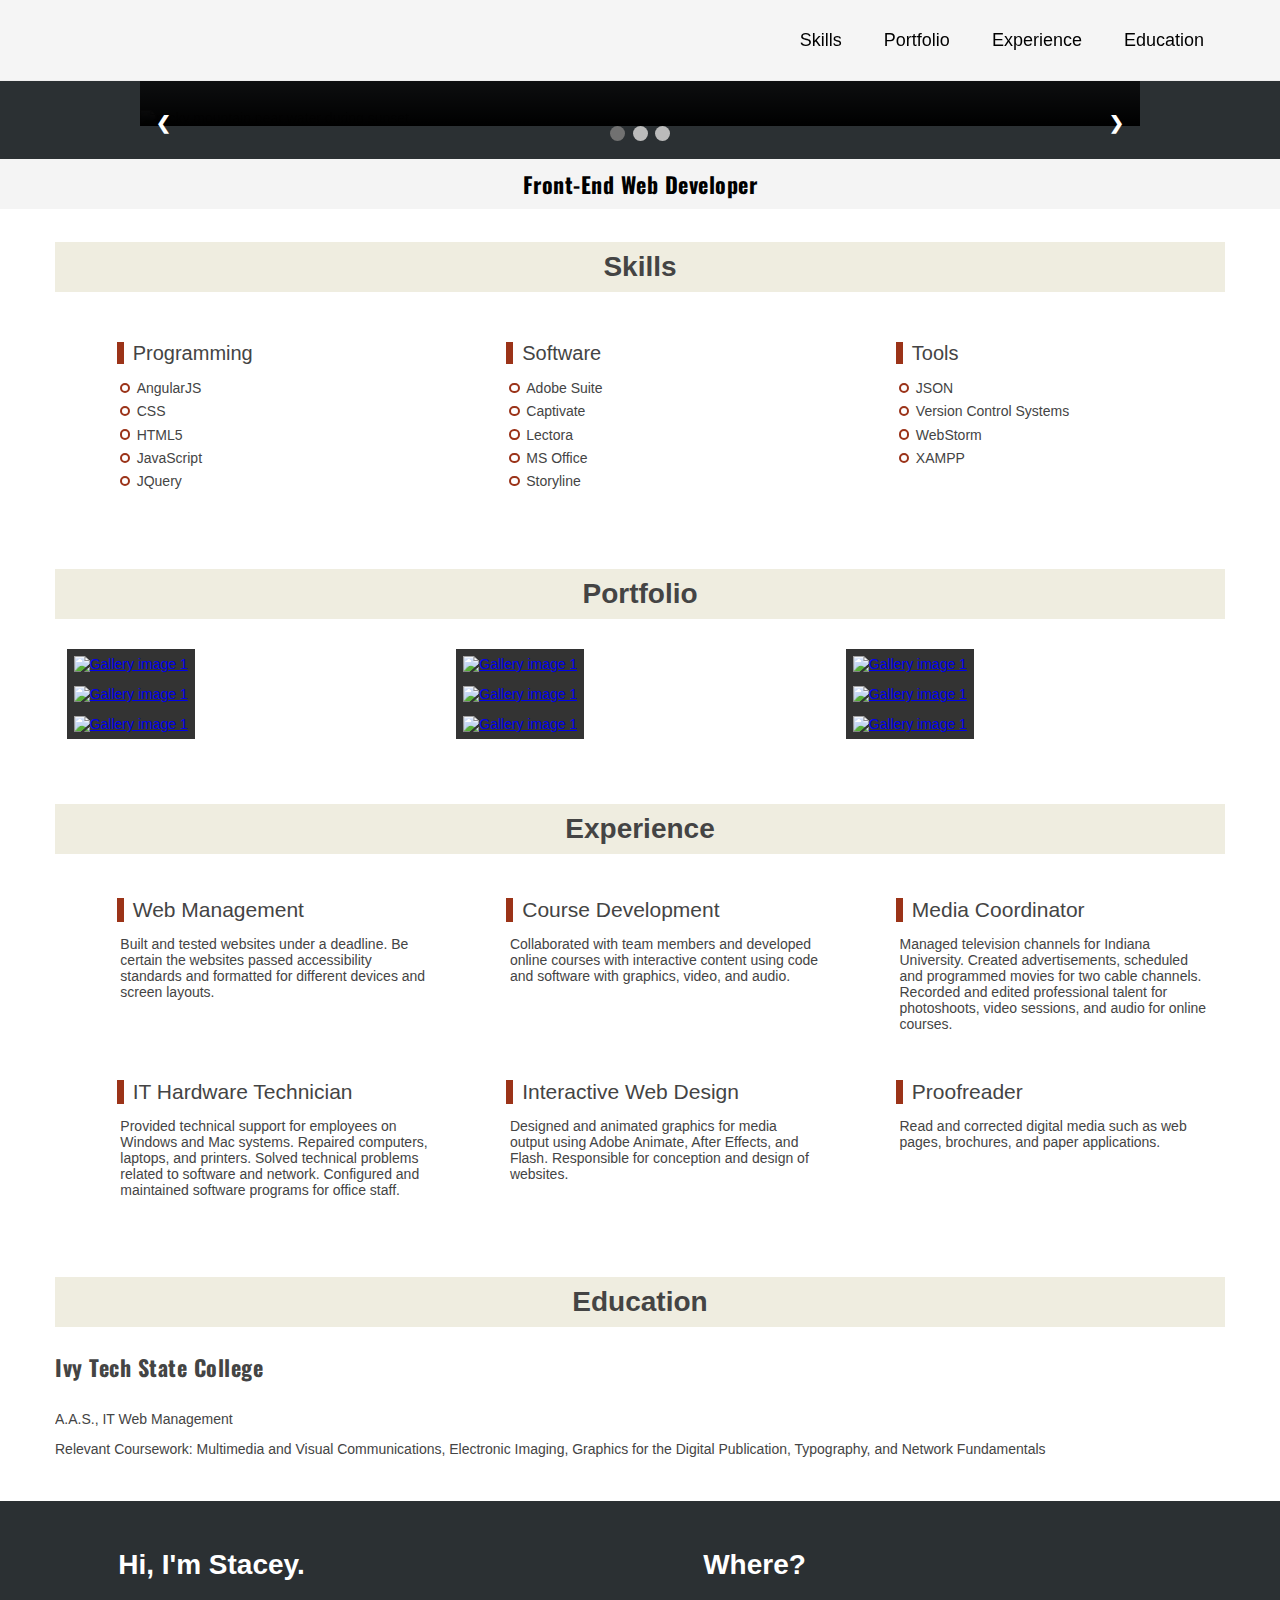
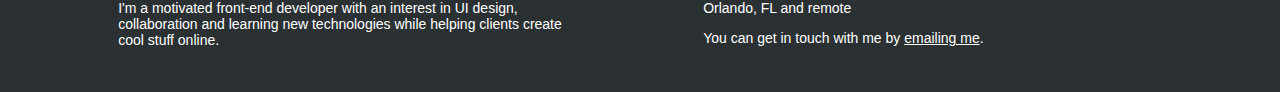
==== index.htm @ d4cf1f3f "Add files via upload" ====
<!DOCTYPE html>
<html lang="en">
<head>
	<meta charset="UTF-8">
    <link rel="stylesheet" href="https://fonts.googleapis.com/css?family=Oswald">
	<title>Stacey Donica Portfolio</title>

<link rel="stylesheet" type="text/css" href="index.css">
<script src="index.js"></script>

<link href="lightbox/dist/simpleLightbox.min.css" rel="stylesheet"><!-- Lightbox 1of4 -->
<script src="lightbox/dist/simpleLightbox.min.js"></script><!-- Lightbox 2of4 -->

	<script>
	 /* Firefox needs this to prevent FOUT */
	</script>
</head>
<body>
    
<div class="hold">
  <div class="header">
    <div class="container">
      <ul class="nav">
        <li><a href="#one">Skills</a></li>
        <li><a href="#two">Portfolio</a></li>
        <li><a href="#three">Experience</a></li>
        <li><a href="#four">Education</a></li>
      </ul>
    </div>
  </div>
</div>

<div class="section">
  <div class="slider">
    <div class="container slidercontent">
      <h1 class="hero"><pre><code>&lt;"<span class="hello">hello</span>, <span class="world">world</span>"&gt;</code></pre> I'm Stacey. <br>I enjoy creating websites and interactive content.</h1>
        
        <!-- Begin slideshow 1of2 -->
<div class="slideshow-container">
<div class="mySlides fade">
  <img src="slideshow1.jpg" alt="rocky mountain near water during sunset" style="width:100%">
</div>
<div class="mySlides fade">
  <img src="slideshow2.jpg" alt="antelope canyon" style="width:100%">
</div>
<div class="mySlides fade">
  <img src="slideshow3.jpg" alt="mountains and trees" style="width:100%">
</div>
<a class="prev" onclick="plusSlides(-1)">&#10094;</a>
<a class="next" onclick="plusSlides(1)">&#10095;</a>
</div>
        <!-- Begin slideshow 2of2 -->
        
<div style="text-align:center">
  <span class="dot" onclick="currentSlide(1)"></span> 
  <span class="dot" onclick="currentSlide(2)"></span> 
  <span class="dot" onclick="currentSlide(3)"></span> 
</div>
        
        
    </div>
        <h2>Front-end Web Developer</h2>
  </div>
</div>
    
<a id="one"></a>
<div class="section">
  <div class="container">
    <h1 class="solid-background">Skills</h1>
    <div class="col three bg margin extrapad">
      <span class="feature side red">Programming</span>
      <p class="side"><ul><li>AngularJS</li><li>CSS</li><li>HTML5</li><li>JavaScript</li><li>JQuery</li></ul></p>
    </div>
    <div class="col three bg margin extrapad">
      <span class="feature side red">Software</span>
      <p class="side"><ul><li>Adobe Suite</li><li>Captivate</li><li>Lectora</li><li>MS Office</li><li>Storyline</li></ul></p>
    </div>
    <div class="col three bg margin extrapad">
      <span class="feature side red">Tools</span>
      <p class="side"><ul><li>JSON</li><li>Version Control Systems</li><li>WebStorm</li><li>XAMPP</li></ul></p>
    </div>
    <div class="group"></div>
  </div>
</div>


<a id="two"></a>
<div class="section bg">
<div class="container imageGallery1"><!-- Lightbox 3of4 -->
    <h1 class="solid-background">Portfolio</h1>
    <div class="col three bg nopad pointer">
      <div class="imgholder">
          <a href="lightbox/images/reveal_d2l_large.png" title="">
              	<div class="tilt tilt-movie" data-tilt="" data-tilt-glare="false" data-tilt-scale="1.1">
                    <img alt="Gallery image 1" class="img" src="lightbox/images/reveal_d2l_small.png">
              </div>
          </a> 
        </div>
    </div>
    <div class="col three bg nopad pointer">
      <div class="imgholder">
          <a href="lightbox/images/reveal_shuffle_large.png" title="">
              	<div class="tilt tilt-movie" data-tilt="" data-tilt-glare="false" data-tilt-scale="1.1">
                    <img alt="Gallery image 1" class="img" src="lightbox/images/shuffle_small.png">
              </div>
          </a> 
        </div>
    </div>
    <div class="col three bg nopad pointer">
      <div class="imgholder">
          <a href="lightbox/images/reveal_large.png" title"">
              	<div class="tilt tilt-movie" data-tilt="" data-tilt-glare="false" data-tilt-scale="1.1">
                    <img alt="Gallery image 1" class="img" src="lightbox/images/reveal_small.png">
              </div>
          </a> 
        </div>
    </div>
    <div class="col three bg nopad pointer">
      <div class="imgholder">
          <a href="lightbox/images/dnd_puzzle_large.png" title="">
              	<div class="tilt tilt-movie" data-tilt="" data-tilt-glare="false" data-tilt-scale="1.1">
                    <img alt="Gallery image 1" class="img" src="lightbox/images/dnd_puzzle_small.png">
              </div>
          </a> 
        </div>
    </div>
    <div class="col three bg nopad pointer">
      <div class="imgholder">
          <a href="lightbox/images/dnd_numbers_large.png" title="">
              	<div class="tilt tilt-movie" data-tilt="" data-tilt-glare="false" data-tilt-scale="1.1">
                    <img alt="Gallery image 1" class="img" src="lightbox/images/dnd_numbers_small.png">
              </div>
          </a> 
        </div>
    </div>
    <div class="col three bg nopad pointer">
      <div class="imgholder">
          <a href="lightbox/images/animate_space_large.png" title="">
              	<div class="tilt tilt-movie" data-tilt="" data-tilt-glare="false" data-tilt-scale="1.1">
                    <img alt="Gallery image 1" class="img" src="lightbox/images/animate_space_small.png">
              </div>
          </a> 
        </div>
    </div>
    <div class="col three bg nopad pointer">
      <div class="imgholder">
          <a href="lightbox/images/animate_football_large.png" title="">
              	<div class="tilt tilt-movie" data-tilt="" data-tilt-glare="false" data-tilt-scale="1.1">
                    <img alt="Gallery image 1" class="img" src="lightbox/images/animate_football_small.png">
              </div>
          </a> 
        </div>
    </div>
    <div class="col three bg nopad pointer">
      <div class="imgholder">
          <a href="lightbox/images/animate_dance_large.png" title="">
              	<div class="tilt tilt-movie" data-tilt="" data-tilt-glare="false" data-tilt-scale="1.1">
                    <img alt="Gallery image 1" class="img" src="lightbox/images/animate_dance_small.png">
              </div>
          </a> 
        </div>
    </div>
    <div class="col three bg nopad pointer">
      <div class="imgholder">
          <a href="lightbox/images/d2l_large.png" title="">
              	<div class="tilt tilt-movie" data-tilt="" data-tilt-glare="false" data-tilt-scale="1.1">
                    <img alt="Gallery image 1" class="img" src="lightbox/images/d2l_small.png">
              </div>
          </a> 
        </div>
    </div>
    <div class="group margin"></div>
    <div class="col three bg nopad pointer">
      <div class="imgholder"></div>
    </div>
    <div class="col three bg nopad pointer">
      <div class="imgholder"></div>
    </div>
    <div class="col three bg nopad pointer">
      <div class="imgholder"></div>
    </div>
    <div class="group"></div>
  </div>
</div>

<a id="three"></a>
<div class="section">
  <div class="container">
    <h1 class="solid-background">Experience</h1>
    <!--<h2>[timeline]</h2>-->
    <div class="col three">
      <h1 class="feature side red">Web Management</h1>
      <p class="side">Built and tested websites under a deadline. Be certain the websites passed accessibility standards and formatted for different devices and screen layouts.</p>
    </div>
    <div class="col three">
      <h1 class="feature side red">Course Development</h1>
      <p class="side">Collaborated with team members and developed online courses with interactive content using code and software with graphics, video, and audio.</p>
    </div>
    <div class="col three">
      <h1 class="feature side red">Media Coordinator</h1>
      <p class="side">Managed television channels for Indiana University. Created advertisements, scheduled and programmed movies for two cable channels. Recorded and edited professional talent for photoshoots, video sessions, and audio for online courses.</p>
    </div>
    <div class="group margin"></div>
    <div class="col three">
      <h1 class="feature side red">IT Hardware Technician</h1>
      <p class="side">Provided technical support for employees on Windows and Mac systems. Repaired computers, laptops, and printers. Solved technical problems related to software and network. Configured and maintained software programs for office staff.</p>
    </div>
    <div class="col three">
      <h1 class="feature side red">Interactive Web Design</h1>
      <p class="side">Designed and animated graphics for media output using Adobe Animate, After Effects, and Flash. Responsible for conception and design of websites.</p>
    </div>
    <div class="col three">
      <h1 class="feature side red">Proofreader</h1>
      <p class="side">Read and corrected digital media such as web pages, brochures, and paper applications.</p>
    </div>
    <div class="group margin"></div>
  </div>
</div>
    
<a id="four"></a>
<div class="section bg">
  <div class="container">
      <h1 class="solid-background">Education</h1>
      <h2 class="reset">Ivy Tech State College</h2>
      <p>A.A.S., IT Web Management</p>
      <p>Relevant Coursework:  Multimedia and Visual Communications, Electronic Imaging, 
Graphics for the Digital Publication, Typography, and Network Fundamentals</p>
    <div class="group"></div>
  </div>
</div>
    

<div class="section">
  <div class="footer">
    <div class="container white">
      <div class="col two left">
        <h1>Hi, I'm Stacey.</h1>
        <p>I'm a motivated front-end developer with an interest in UI design, collaboration and learning new technologies while helping clients create cool stuff online.</p>
      </div>
      <div class="col two left">
        <h1>Where?</h1>
        <p>Orlando, FL and remote</p>
        <p>You can get in touch with me by <a href="mailto:sdonica@gmail.com">emailing me</a>.</p>
      </div>
      <div class="group"></div>
    </div>
  </div>
</div>
    
    <script>// Lightbox 4of4
	   new SimpleLightbox({elements: '.imageGallery1 a'});
	</script>


<script>// Slideshow 2of2
var slideIndex = 1;
showSlides(slideIndex);

function plusSlides(n) {
  showSlides(slideIndex += n);
}

function currentSlide(n) {
  showSlides(slideIndex = n);
}

function showSlides(n) {
  var i;
  var slides = document.getElementsByClassName("mySlides");
  var dots = document.getElementsByClassName("dot");
  if (n > slides.length) {slideIndex = 1}    
  if (n < 1) {slideIndex = slides.length}
  for (i = 0; i < slides.length; i++) {
      slides[i].style.display = "none";  
  }
  for (i = 0; i < dots.length; i++) {
      dots[i].className = dots[i].className.replace(" active", "");
  }
  slides[slideIndex-1].style.display = "block";  
  dots[slideIndex-1].className += " active";
}
</script>
    
               
<!-- image tilt effect -->
<script src="https://cdnjs.cloudflare.com/ajax/libs/jquery/3.2.1/jquery.min.js"></script>
<script src="https://unpkg.com/tilt.js@1.1.21/dest/tilt.jquery.min.js"></script>
               
</body>
</html>
---- index.css ----
html, body {
	margin: 0;
	padding: 0;
}
.container {
	position: relative;
	width: 1170px;
	margin: 0 auto;
	color: #444;
	font-size: 14px;
	font-weight: 300;
	font-family: Roboto, 'Open Sans', Arial, sans-serif;
	overflow: hidden;
}
.section .container {
	padding: 30px 0 30px 0;
}
/*
  Header
*/

.hold {
	height: 80px;
}
.header {
  line-height: 80px;
  width: 100%;
  transition: line-height 0.2s linear, box-shadow 0.2s linear;
  position: fixed;
  top: 0;
  left: 0;
  z-index: 100;
  background: rgba(245, 245, 245, 0.97);
}
.header.small {
  line-height: 50px;
  box-shadow: 0px 1px 3px 0px rgba(50, 50, 50, 0.8);
}
ul.nav {
	float: right;
	list-style: none;
	margin: 0;
	padding: 0;
}
ul.nav li {
	float: left;
	position: relative;
}
ul.nav li a {
	transition: color 0.2s linear;
	font-size: 18px;
}
ul.nav li:hover a {
	color: #a3679a;
}
ul.nav li a {
	padding: 21px;
	color: initial;
	text-decoration: initial;
}
/*
  Slider
*/

.section .slider, .section .footer {
	background: #2b3033;
}

h1.hero {
	color: white;
	display: block;
	position: absolute;
	bottom: 330px;
	left: 200px;
	z-index: 2;
	font-family: 'Oswald', serif;
	letter-spacing: 2px;
	justify-content: center;
	align-items: center;
	max-width: 600px;
	height: 50px;
	text-transform: uppercase;
	font-weight: normal;
	font-size: 42px;
}
h2 {
	font-family: 'Oswald', serif;
	letter-spacing: .5px;
	display: flex;
	justify-content: center;
	align-items: center;
	height: 50px;
	background: #f4f4f4;
	text-transform: capitalize;
	font-weight: bold;
	margin-top: -15px;
	font-size: 22px;
}

/* 
  Columns 
*/

.col {
	float: left;
	padding: 0;
	margin: 0;
	position: relative;
}
.col.three {
	width: 31.3%;
	margin: 0 1%;
}
.col.two {
	width: 40%;
	margin: 0 2.5%;
	padding: 0 2.5%;
}
.col.extrapad {
	padding-top: 20px;
	padding-bottom: 20px;
}
.col .service, .col .feature {
	font-size: 21px;
	font-weight: 300;
	font-family: 'Roboto Slab', sans-serif;
}
.col h1.side, .col p.side, .col span.side:first-of-type {
	margin-left: 50px;
	text-align: left;
}
ul {
	list-style: none;
}
li {
	position: relative;
}
.col li {
	margin-left: 30px;
	text-align: left;
	display: list-item;
	/* list-style-type: "🤯";
  padding-inline-start: 1ch; */
	line-height: 1.3;
	margin-bottom: 5px;
}
.col li:before {
	position: absolute;
	left: -1.2em;
	bottom: 0.3em;
	content: ' ';
	display: block;
	width: 0.45em;
	height: 0.45em;
	border: 2px solid #9b3319;
	border-radius: 50%;
}
/*
  Column specifics
*/

.col p, .col h1 {
	padding: 0 1%;
	text-align: center;
}
.group.margin {
	margin-bottom: 20px;
}
/*.col .imgholder {
  height: 300px;
  width: 100%;
  background: #333;
  transition: background 0.3s linear;
}*/

.col .imgholder img {
	width: 100%;
	padding: 7px;
	background: #333;
	transition: background 0.3s linear;
}
.col span.feature {
	font-size: 20px;
}
/*
  Text
*/

.container>h1:not(.hero) {
	margin-bottom: 30px;
	text-align: center;
}
.left, .left>h1, .left>p {
	text-align: left;
}
.reset {
	text-align: left !important;
	justify-content: left;
	background: none;
}
/* 
  Slider with Content
*/

.white h1, .white h2, .white p, .white div, .white a {
	color: #fff;
}
/*
  Responsive
*/

.group:after {
	content: "";
	display: table;
	clear: both;
}
@media all and (max-width: 768px) {
	.container {
		width: 95%;
	}
	.col.four {
		width: 48%;
		margin: 1%;
	}
	.col.three {
		display: block;
		width: 95%;
		padding: 0;
		margin: 0 auto;
		float: none;
	}
	.header {
		height: auto;
		background: #eee;
	}
	#logo {
		position: initial;
		float: none;
		display: block;
		transform: none;
		margin: 10px auto 0 auto;
	}
	ul.nav {
		float: none;
		display: block;
		text-align: center;
		margin: 0 auto;
	}
	ul.nav li {
		float: initial;
		display: inline-block;
	}
	.responsivegroup {
		display: block;
	}
	.responsivegroup:after {
		content: "";
		display: table;
		clear: both;
	}
}
@media all and (min-width: 768px) {
	.container {
		width: 95%;
	}
	img {
		width: 234px;
	}
}
@media all and (min-width: 870px) and (max-width: 980px) {
	h1.hero {
		bottom: 280px;
		left: 100px;
		font-size: 32px;
	}
}
@media all and (min-width: 601px) and (max-width: 869px) {
	h1.hero {
		bottom: 210px;
		left: 100px;
		width: 60%;
		font-size: 24px;
	}
}
@media all and (max-width: 600px) {
	h1.hero {
		display: none;
	}
	.container.slidercontent {
		display: none;
	}
	ul.nav {
		margin: -3px;
	}
}
@media all and (min-width: 1200px) {
	.container {
		width: 1170px;
	}
	img {
		width: 304px;
	}
}
@media all and (max-width:450px) {
	.col, .col.four, .col.three, .col.two {
		display: block;
		width: 95%;
		padding: 0;
		margin: 0 auto;
		float: none;
	}
	.col.extrapad {
		padding: 1%;
		margin-bottom: 10px;
	}
	.group {
		display: none;
	}
}
.headshot img {
	width: 150px;
	margin: 0 36px;
}

.col.three .side.red {
	border-left: 7px solid #9b3318;
	padding-left: 9px;
}
.solid-background {
	display: flex;
	justify-content: center;
	align-items: center;
	height: 50px;
	background: #efede0;
	margin-top: -15px;
}

/*
  Slideshow
*/


/* Slideshow container */
.slideshow-container {
  max-width: 1000px;
  position: relative;
  margin: auto;
}
.slideshow-container a {
  z-index: 3;
}

/* Next & previous buttons */
.prev, .next {
  cursor: pointer;
  position: absolute;
  top: 50%;
  width: auto;
  padding: 16px;
  margin-top: -22px;
  color: white;
  font-weight: bold;
  font-size: 18px;
  transition: 0.6s ease;
  border-radius: 0 3px 3px 0;
  user-select: none;
}

/* Position the "next button" to the right */
.next {
  right: 0;
  border-radius: 3px 0 0 3px;
}

/* On hover, add a black background color with a little bit see-through */
.prev:hover, .next:hover {
  background-color: rgba(0,0,0,0.8);
}

/* The dots/bullets/indicators */
.dot {
  cursor: pointer;
  height: 15px;
  width: 15px;
  margin: 0 2px;
  background-color: #bbb;
  border-radius: 50%;
  display: inline-block;
  transition: background-color 0.6s ease;
}

.active, .dot:hover {
  background-color: #717171;
}

/* Fading animation */
.fade {
  -webkit-animation-name: fade;
  -webkit-animation-duration: 1.5s;
  animation-name: fade;
  animation-duration: 1.5s;
}

@-webkit-keyframes fade {
  from {opacity: .4} 
  to {opacity: 1}
}

@keyframes fade {
  from {opacity: .4} 
  to {opacity: 1}
}

/* On smaller screens, decrease text size */
@media only screen and (max-width: 300px) {
  .prev, .next,.text {font-size: 11px}
}

/* content over image */

/* slideshow filter */

.slideshow-container img {
	filter: blur(5px);
	filter: contrast(200%);
	filter: drop-shadow(16px 16px 20px blue);
	filter: grayscale(50%);
	filter: hue-rotate(90deg);
	filter: invert(75%);
	filter: opacity(25%);
	filter: saturate(30%);
	filter: sepia(60%);
	filter: brightness(0.4);
}
.slideshow-container::after {
  display: block;
  position: relative;
  background-image: linear-gradient(to bottom, rgba(255, 255, 255, 0) 0, 
  #000 100%);
  margin-top: -150px;
  height: 150px;
  width: 100%;
  content: '';
}

.hello {
	color: #dc6441;
}
.world {
	color: #fcd657;
}
pre {
	margin-bottom: 25px;
}


.slbCloseBtn{
	position: absolute;
	transition: transform .25s, opacity .25s;
	opacity: .7;
	cursor: pointer;
	line-height: 1;
}
.slbCloseBtn:hover{
	opacity: 1;
	color: #fcd657;
	transform: rotate(180deg);
}
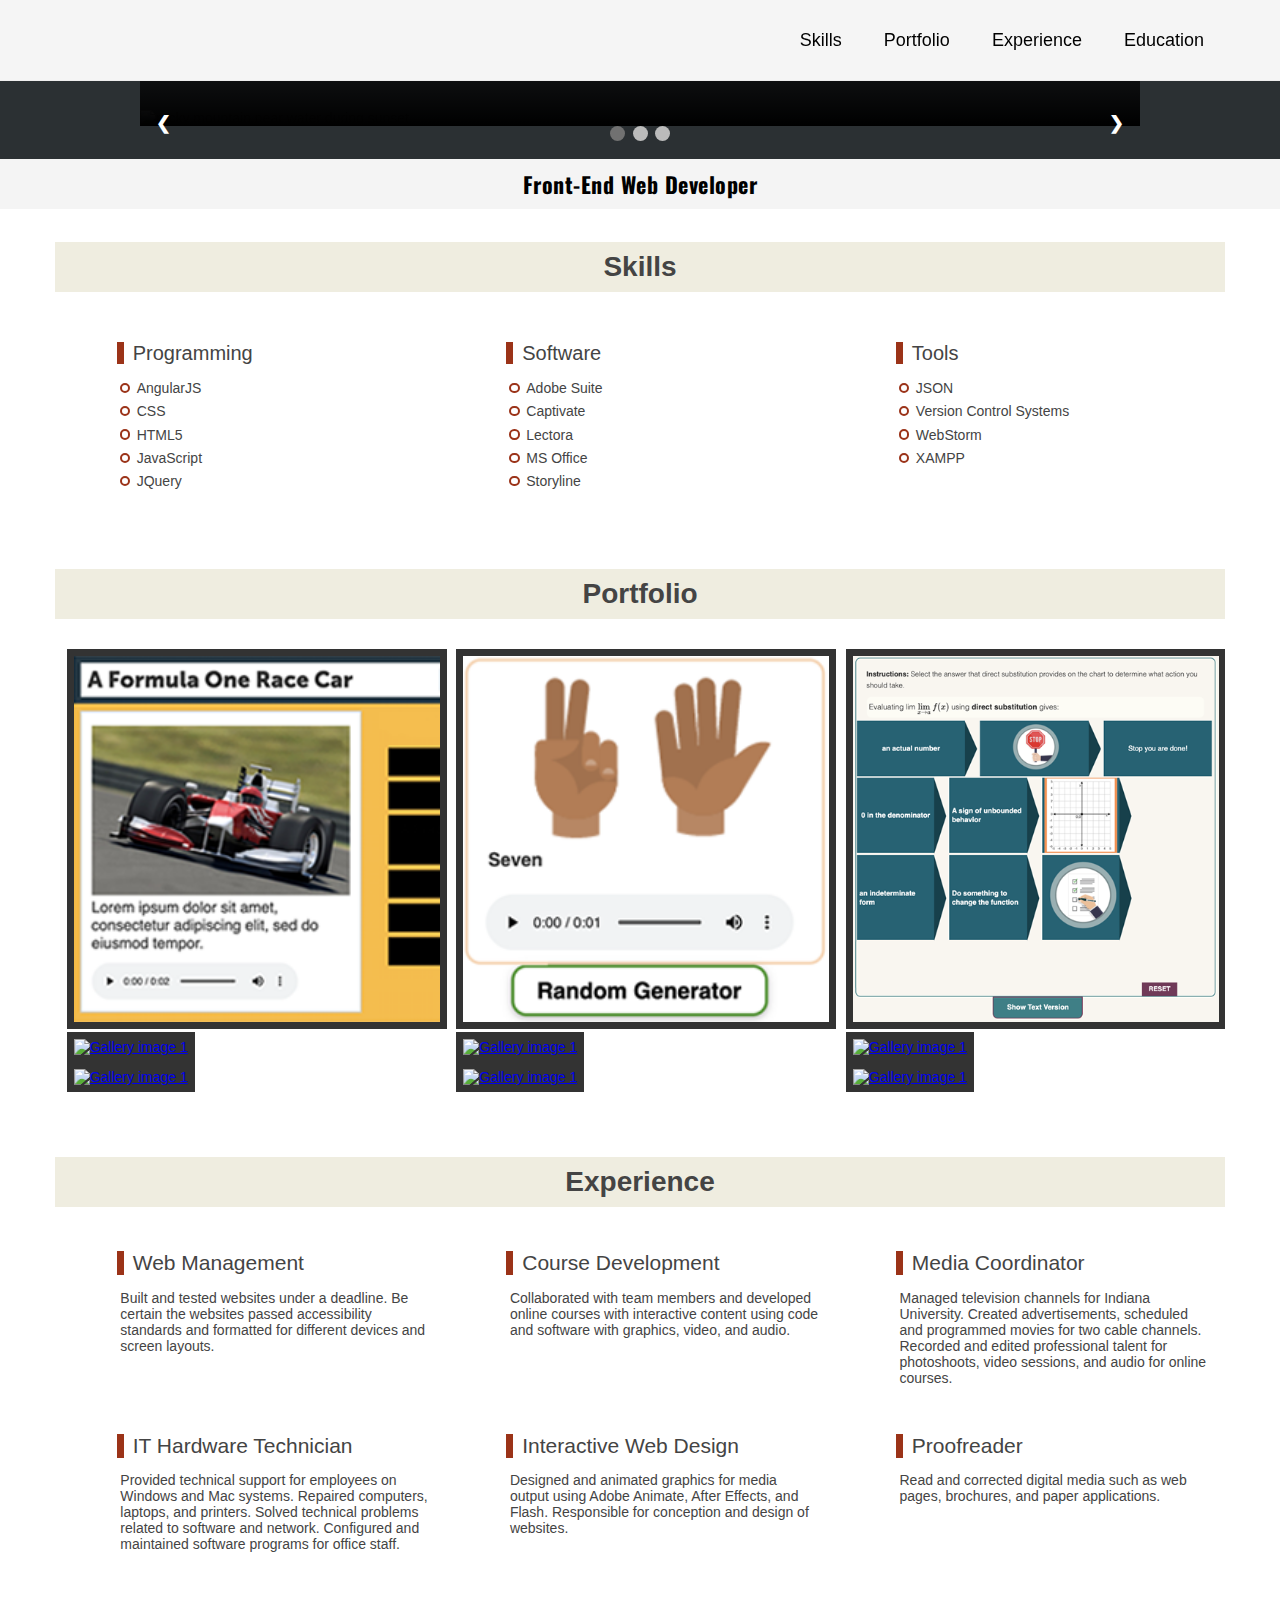
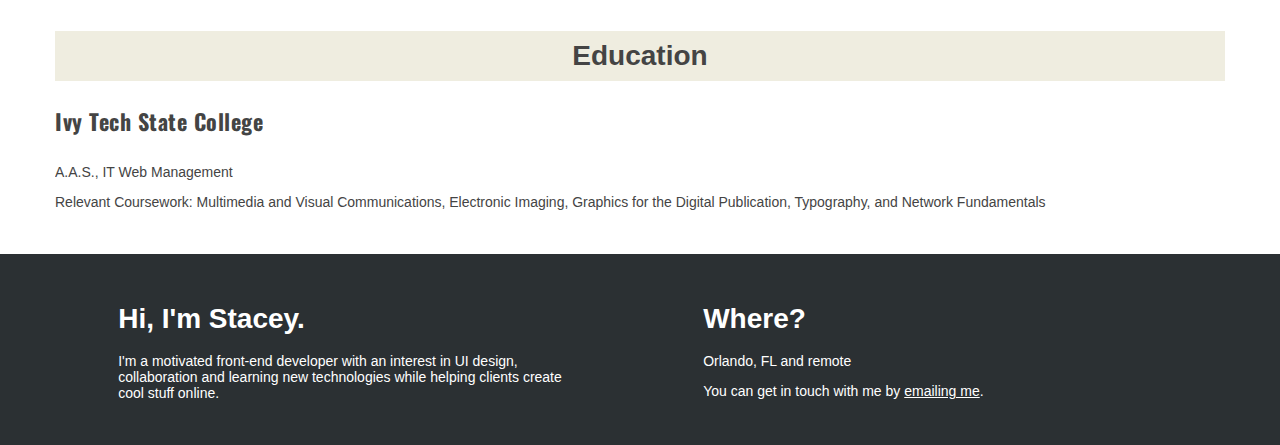
==== commit c66e81da: "Update index.htm" ====
--- a/index.htm
+++ b/index.htm
@@ -90,27 +90,27 @@
     <h1 class="solid-background">Portfolio</h1>
     <div class="col three bg nopad pointer">
       <div class="imgholder">
-          <a href="lightbox/images/reveal_d2l_large.png" title="">
-              	<div class="tilt tilt-movie" data-tilt="" data-tilt-glare="false" data-tilt-scale="1.1">
-                    <img alt="Gallery image 1" class="img" src="lightbox/images/reveal_d2l_small.png">
-              </div>
-          </a> 
-        </div>
-    </div>
-    <div class="col three bg nopad pointer">
-      <div class="imgholder">
-          <a href="lightbox/images/reveal_shuffle_large.png" title="">
-              	<div class="tilt tilt-movie" data-tilt="" data-tilt-glare="false" data-tilt-scale="1.1">
-                    <img alt="Gallery image 1" class="img" src="lightbox/images/shuffle_small.png">
-              </div>
-          </a> 
-        </div>
-    </div>
-    <div class="col three bg nopad pointer">
-      <div class="imgholder">
-          <a href="lightbox/images/reveal_large.png" title"">
-              	<div class="tilt tilt-movie" data-tilt="" data-tilt-glare="false" data-tilt-scale="1.1">
-                    <img alt="Gallery image 1" class="img" src="lightbox/images/reveal_small.png">
+          <a href="images/reveal_d2l_large.png" title="">
+              	<div class="tilt tilt-movie" data-tilt="" data-tilt-glare="false" data-tilt-scale="1.1">
+                    <img alt="Gallery image 1" class="img" src="images/reveal_d2l_small.png">
+              </div>
+          </a> 
+        </div>
+    </div>
+    <div class="col three bg nopad pointer">
+      <div class="imgholder">
+          <a href="images/reveal_shuffle_large.png" title="">
+              	<div class="tilt tilt-movie" data-tilt="" data-tilt-glare="false" data-tilt-scale="1.1">
+                    <img alt="Gallery image 1" class="img" src="images/shuffle_small.png">
+              </div>
+          </a> 
+        </div>
+    </div>
+    <div class="col three bg nopad pointer">
+      <div class="imgholder">
+          <a href="images/reveal_large.png" title"">
+              	<div class="tilt tilt-movie" data-tilt="" data-tilt-glare="false" data-tilt-scale="1.1">
+                    <img alt="Gallery image 1" class="img" src="images/reveal_small.png">
               </div>
           </a> 
         </div>
@@ -287,4 +287,4 @@
 <script src="https://unpkg.com/tilt.js@1.1.21/dest/tilt.jquery.min.js"></script>
                
 </body>
-</html>+</html>
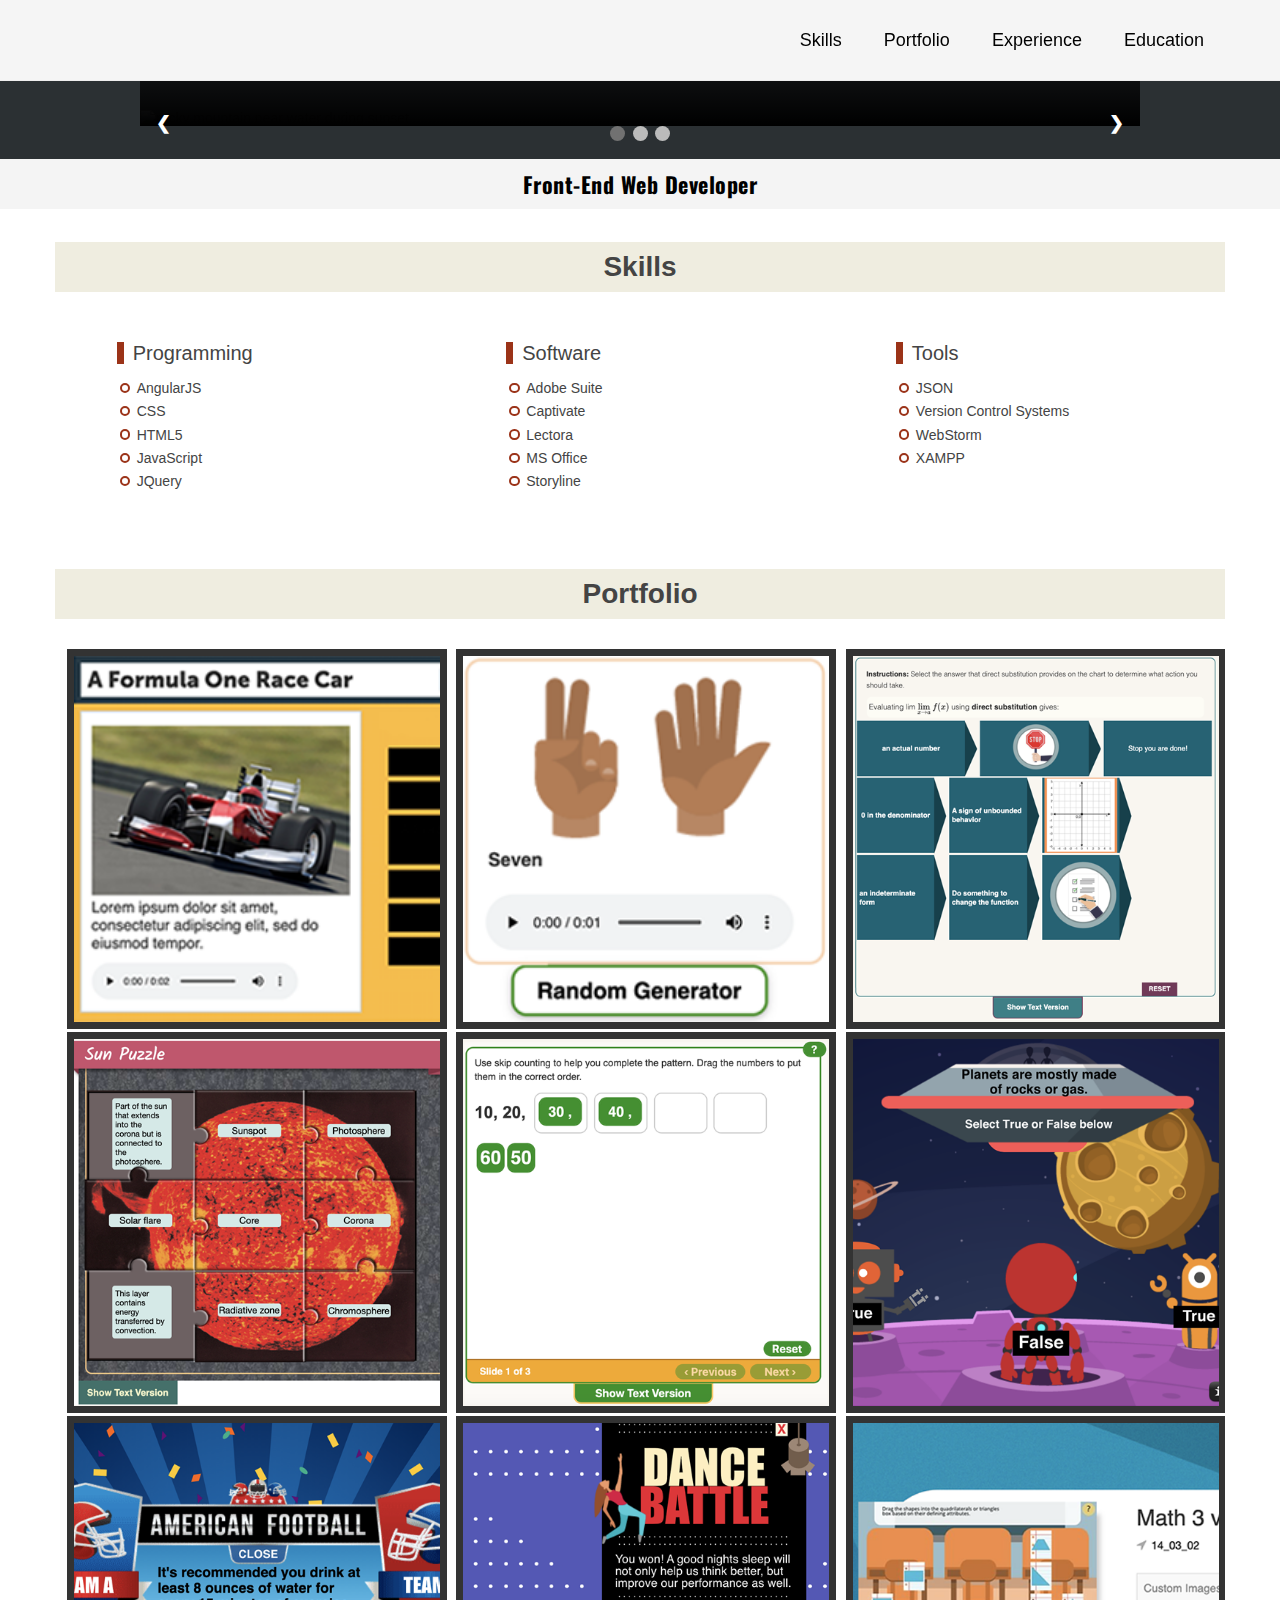
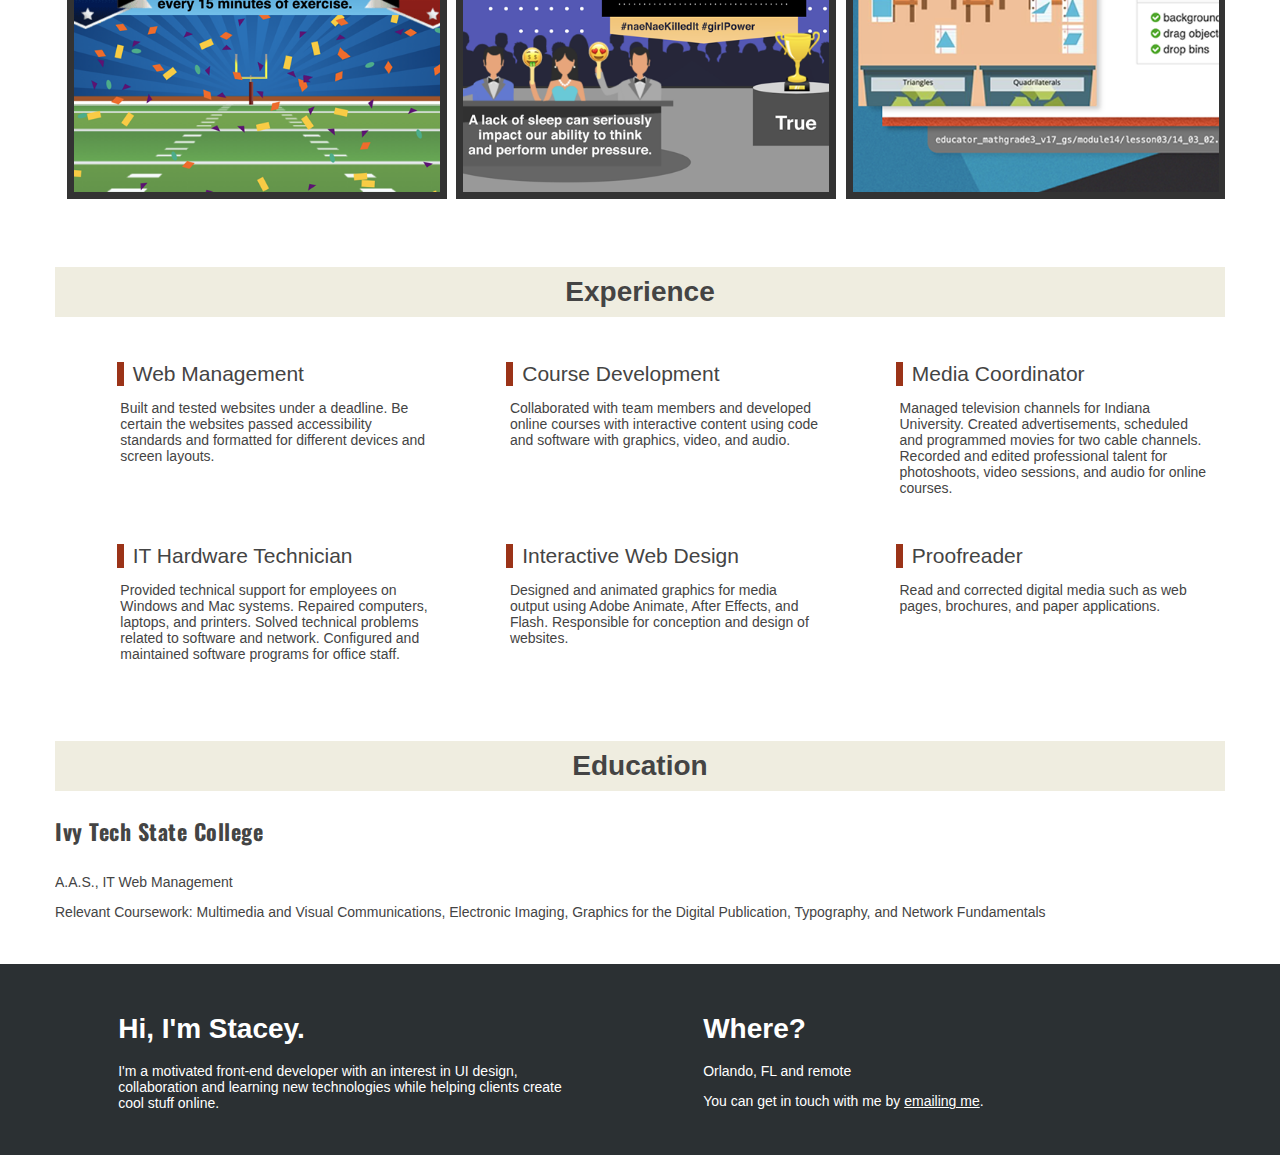
==== commit abbd60f9: "Update index.htm" ====
--- a/index.htm
+++ b/index.htm
@@ -117,54 +117,54 @@
     </div>
     <div class="col three bg nopad pointer">
       <div class="imgholder">
-          <a href="lightbox/images/dnd_puzzle_large.png" title="">
-              	<div class="tilt tilt-movie" data-tilt="" data-tilt-glare="false" data-tilt-scale="1.1">
-                    <img alt="Gallery image 1" class="img" src="lightbox/images/dnd_puzzle_small.png">
-              </div>
-          </a> 
-        </div>
-    </div>
-    <div class="col three bg nopad pointer">
-      <div class="imgholder">
-          <a href="lightbox/images/dnd_numbers_large.png" title="">
-              	<div class="tilt tilt-movie" data-tilt="" data-tilt-glare="false" data-tilt-scale="1.1">
-                    <img alt="Gallery image 1" class="img" src="lightbox/images/dnd_numbers_small.png">
-              </div>
-          </a> 
-        </div>
-    </div>
-    <div class="col three bg nopad pointer">
-      <div class="imgholder">
-          <a href="lightbox/images/animate_space_large.png" title="">
-              	<div class="tilt tilt-movie" data-tilt="" data-tilt-glare="false" data-tilt-scale="1.1">
-                    <img alt="Gallery image 1" class="img" src="lightbox/images/animate_space_small.png">
-              </div>
-          </a> 
-        </div>
-    </div>
-    <div class="col three bg nopad pointer">
-      <div class="imgholder">
-          <a href="lightbox/images/animate_football_large.png" title="">
-              	<div class="tilt tilt-movie" data-tilt="" data-tilt-glare="false" data-tilt-scale="1.1">
-                    <img alt="Gallery image 1" class="img" src="lightbox/images/animate_football_small.png">
-              </div>
-          </a> 
-        </div>
-    </div>
-    <div class="col three bg nopad pointer">
-      <div class="imgholder">
-          <a href="lightbox/images/animate_dance_large.png" title="">
-              	<div class="tilt tilt-movie" data-tilt="" data-tilt-glare="false" data-tilt-scale="1.1">
-                    <img alt="Gallery image 1" class="img" src="lightbox/images/animate_dance_small.png">
-              </div>
-          </a> 
-        </div>
-    </div>
-    <div class="col three bg nopad pointer">
-      <div class="imgholder">
-          <a href="lightbox/images/d2l_large.png" title="">
-              	<div class="tilt tilt-movie" data-tilt="" data-tilt-glare="false" data-tilt-scale="1.1">
-                    <img alt="Gallery image 1" class="img" src="lightbox/images/d2l_small.png">
+          <a href="images/dnd_puzzle_large.png" title="">
+              	<div class="tilt tilt-movie" data-tilt="" data-tilt-glare="false" data-tilt-scale="1.1">
+                    <img alt="Gallery image 1" class="img" src="images/dnd_puzzle_small.png">
+              </div>
+          </a> 
+        </div>
+    </div>
+    <div class="col three bg nopad pointer">
+      <div class="imgholder">
+          <a href="images/dnd_numbers_large.png" title="">
+              	<div class="tilt tilt-movie" data-tilt="" data-tilt-glare="false" data-tilt-scale="1.1">
+                    <img alt="Gallery image 1" class="img" src="images/dnd_numbers_small.png">
+              </div>
+          </a> 
+        </div>
+    </div>
+    <div class="col three bg nopad pointer">
+      <div class="imgholder">
+          <a href="images/animate_space_large.png" title="">
+              	<div class="tilt tilt-movie" data-tilt="" data-tilt-glare="false" data-tilt-scale="1.1">
+                    <img alt="Gallery image 1" class="img" src="images/animate_space_small.png">
+              </div>
+          </a> 
+        </div>
+    </div>
+    <div class="col three bg nopad pointer">
+      <div class="imgholder">
+          <a href="images/animate_football_large.png" title="">
+              	<div class="tilt tilt-movie" data-tilt="" data-tilt-glare="false" data-tilt-scale="1.1">
+                    <img alt="Gallery image 1" class="img" src="images/animate_football_small.png">
+              </div>
+          </a> 
+        </div>
+    </div>
+    <div class="col three bg nopad pointer">
+      <div class="imgholder">
+          <a href="images/animate_dance_large.png" title="">
+              	<div class="tilt tilt-movie" data-tilt="" data-tilt-glare="false" data-tilt-scale="1.1">
+                    <img alt="Gallery image 1" class="img" src="images/animate_dance_small.png">
+              </div>
+          </a> 
+        </div>
+    </div>
+    <div class="col three bg nopad pointer">
+      <div class="imgholder">
+          <a href="images/d2l_large.png" title="">
+              	<div class="tilt tilt-movie" data-tilt="" data-tilt-glare="false" data-tilt-scale="1.1">
+                    <img alt="Gallery image 1" class="img" src="images/d2l_small.png">
               </div>
           </a> 
         </div>
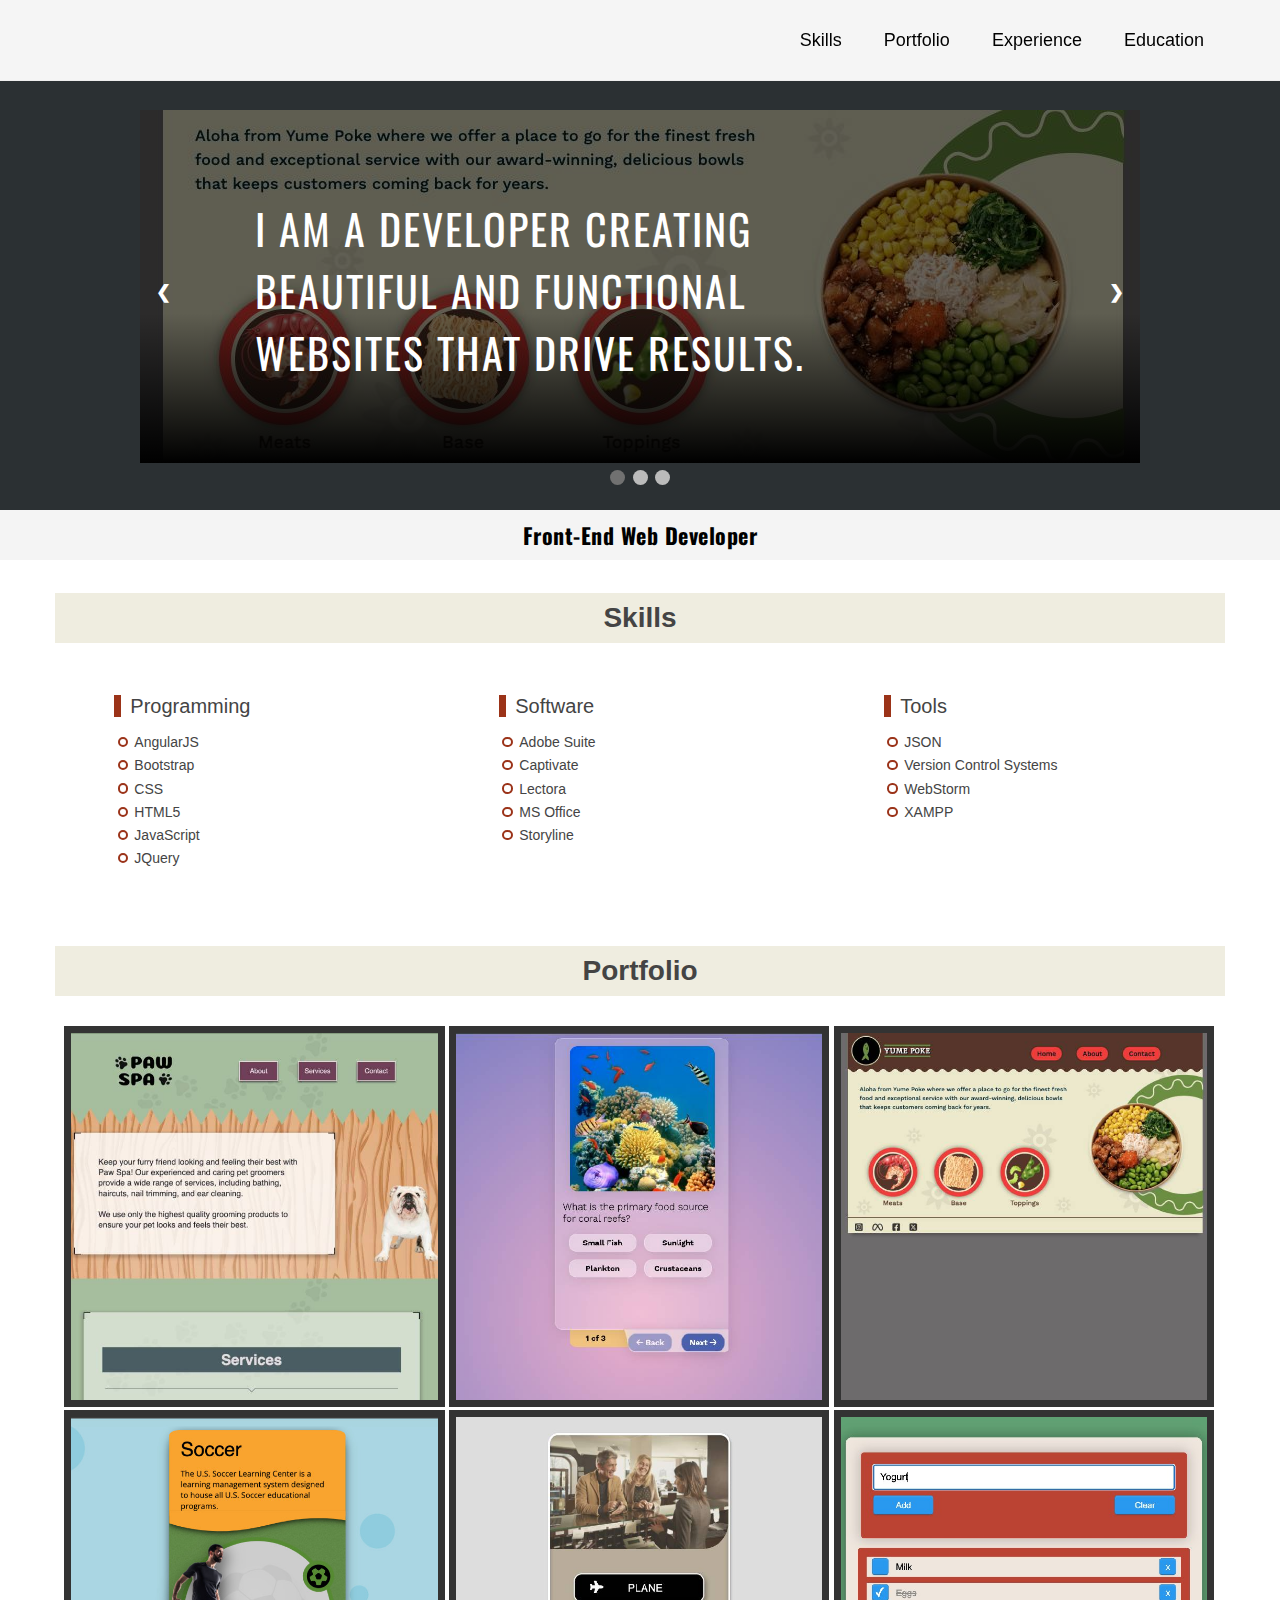
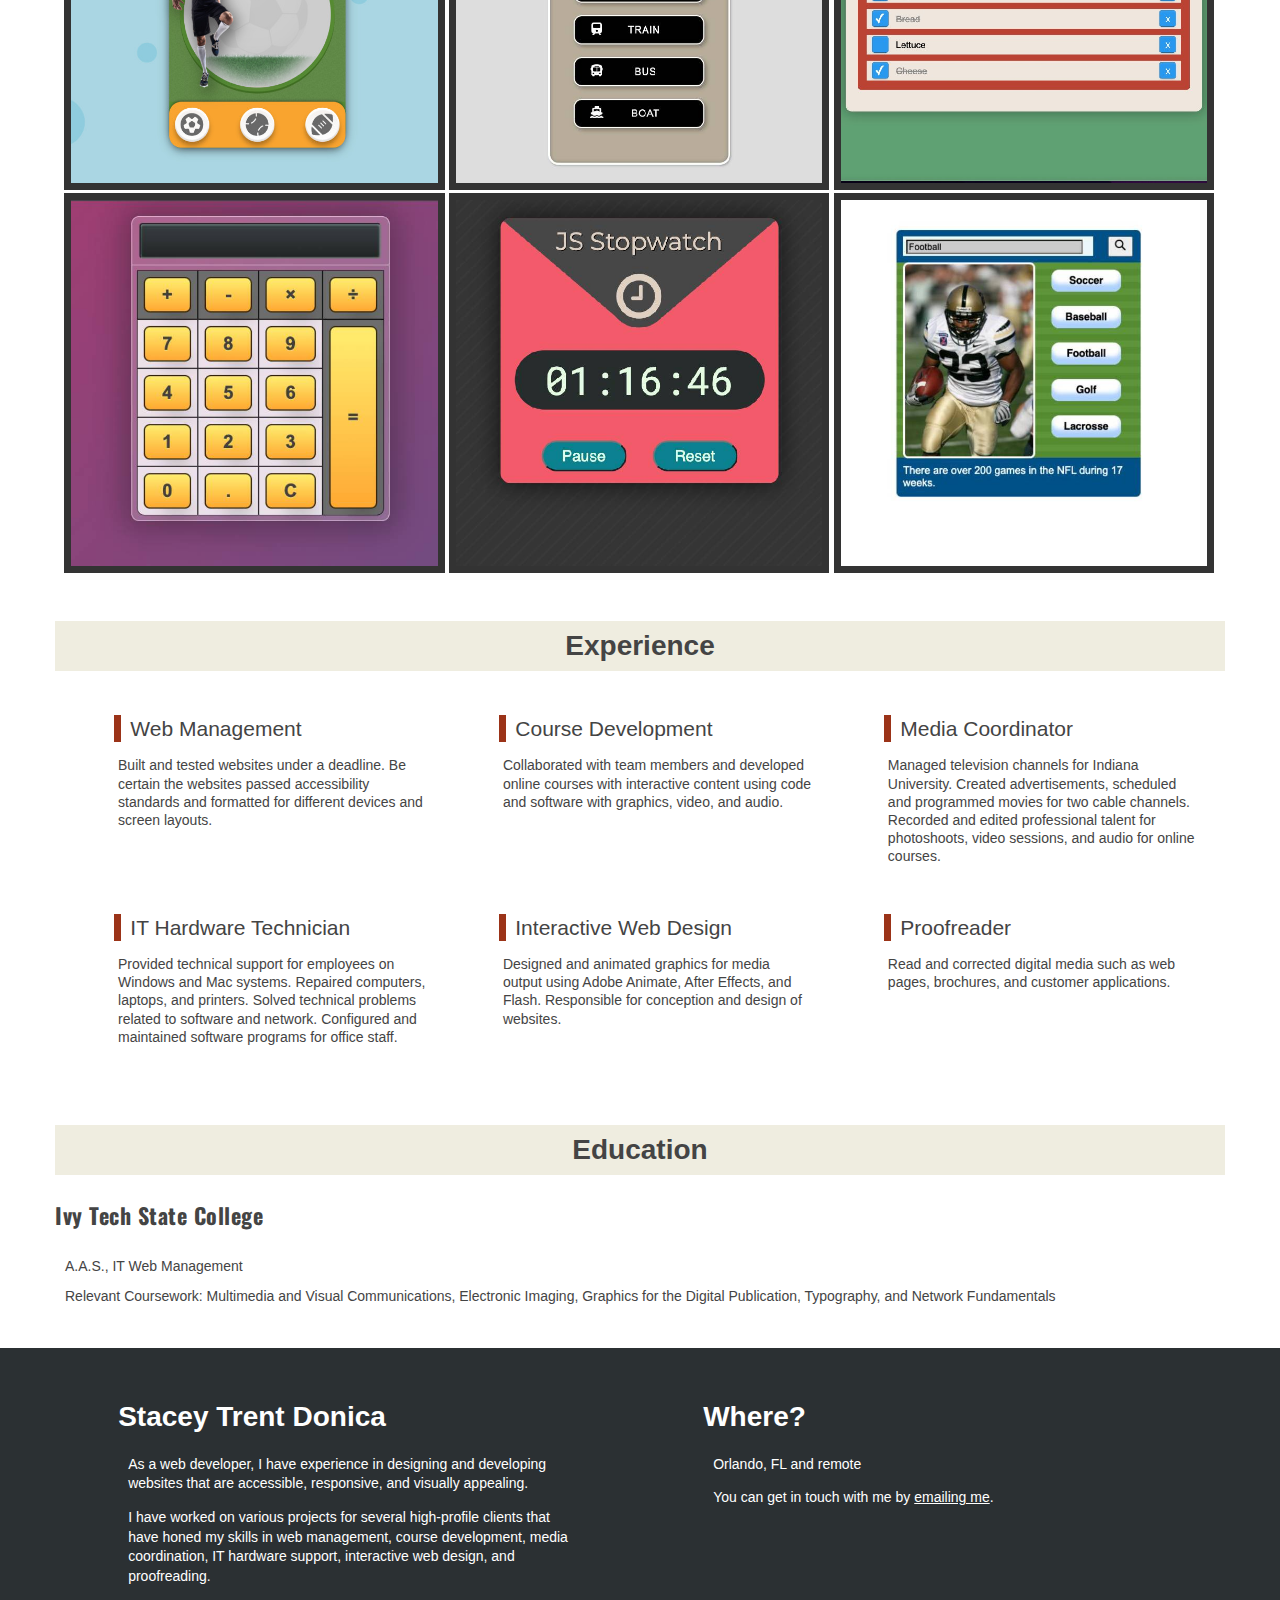
==== commit e13a7467: "New links and screenshots, cleanup" ====
--- a/index.htm
+++ b/index.htm
@@ -6,14 +6,11 @@
 	<title>Stacey Donica Portfolio</title>
 
 <link rel="stylesheet" type="text/css" href="index.css">
-<script src="index.js"></script>
+
 
 <link href="lightbox/dist/simpleLightbox.min.css" rel="stylesheet"><!-- Lightbox 1of4 -->
-<script src="lightbox/dist/simpleLightbox.min.js"></script><!-- Lightbox 2of4 -->
-
-	<script>
-	 /* Firefox needs this to prevent FOUT */
-	</script>
+<!-- <script src="lightbox/dist/simpleLightbox.min.js"></script> Lightbox 2of4 -->
+
 </head>
 <body>
     
@@ -33,18 +30,18 @@
 <div class="section">
   <div class="slider">
     <div class="container slidercontent">
-      <h1 class="hero"><pre><code>&lt;"<span class="hello">hello</span>, <span class="world">world</span>"&gt;</code></pre> I'm Stacey. <br>I enjoy creating websites and interactive content.</h1>
+      <h1 class="hero">I am a developer creating beautiful and functional websites that drive results.</h1>
         
         <!-- Begin slideshow 1of2 -->
 <div class="slideshow-container">
 <div class="mySlides fade">
-  <img src="slideshow1.jpg" alt="rocky mountain near water during sunset" style="width:100%">
+  <img src="img/slideshow1.jpg" alt="rocky mountain near water during sunset" style="width:100%">
 </div>
 <div class="mySlides fade">
-  <img src="slideshow2.jpg" alt="antelope canyon" style="width:100%">
+  <img src="img/slideshow2.jpg" alt="antelope canyon" style="width:100%">
 </div>
 <div class="mySlides fade">
-  <img src="slideshow3.jpg" alt="mountains and trees" style="width:100%">
+  <img src="img/slideshow3.jpg" alt="mountains and trees" style="width:100%">
 </div>
 <a class="prev" onclick="plusSlides(-1)">&#10094;</a>
 <a class="next" onclick="plusSlides(1)">&#10095;</a>
@@ -69,7 +66,7 @@
     <h1 class="solid-background">Skills</h1>
     <div class="col three bg margin extrapad">
       <span class="feature side red">Programming</span>
-      <p class="side"><ul><li>AngularJS</li><li>CSS</li><li>HTML5</li><li>JavaScript</li><li>JQuery</li></ul></p>
+      <p class="side"><ul><li>AngularJS</li><li>Bootstrap</li><li>CSS</li><li>HTML5</li><li>JavaScript</li><li>JQuery</li></ul></p>
     </div>
     <div class="col three bg margin extrapad">
       <span class="feature side red">Software</span>
@@ -86,101 +83,64 @@
 
 <a id="two"></a>
 <div class="section bg">
-<div class="container imageGallery1"><!-- Lightbox 3of4 -->
-    <h1 class="solid-background">Portfolio</h1>
-    <div class="col three bg nopad pointer">
-      <div class="imgholder">
-          <a href="images/reveal_d2l_large.png" title="">
-              	<div class="tilt tilt-movie" data-tilt="" data-tilt-glare="false" data-tilt-scale="1.1">
-                    <img alt="Gallery image 1" class="img" src="images/reveal_d2l_small.png">
-              </div>
-          </a> 
-        </div>
-    </div>
-    <div class="col three bg nopad pointer">
-      <div class="imgholder">
-          <a href="images/reveal_shuffle_large.png" title="">
-              	<div class="tilt tilt-movie" data-tilt="" data-tilt-glare="false" data-tilt-scale="1.1">
-                    <img alt="Gallery image 1" class="img" src="images/shuffle_small.png">
-              </div>
-          </a> 
-        </div>
-    </div>
-    <div class="col three bg nopad pointer">
-      <div class="imgholder">
-          <a href="images/reveal_large.png" title"">
-              	<div class="tilt tilt-movie" data-tilt="" data-tilt-glare="false" data-tilt-scale="1.1">
-                    <img alt="Gallery image 1" class="img" src="images/reveal_small.png">
-              </div>
-          </a> 
-        </div>
-    </div>
-    <div class="col three bg nopad pointer">
-      <div class="imgholder">
-          <a href="images/dnd_puzzle_large.png" title="">
-              	<div class="tilt tilt-movie" data-tilt="" data-tilt-glare="false" data-tilt-scale="1.1">
-                    <img alt="Gallery image 1" class="img" src="images/dnd_puzzle_small.png">
-              </div>
-          </a> 
-        </div>
-    </div>
-    <div class="col three bg nopad pointer">
-      <div class="imgholder">
-          <a href="images/dnd_numbers_large.png" title="">
-              	<div class="tilt tilt-movie" data-tilt="" data-tilt-glare="false" data-tilt-scale="1.1">
-                    <img alt="Gallery image 1" class="img" src="images/dnd_numbers_small.png">
-              </div>
-          </a> 
-        </div>
-    </div>
-    <div class="col three bg nopad pointer">
-      <div class="imgholder">
-          <a href="images/animate_space_large.png" title="">
-              	<div class="tilt tilt-movie" data-tilt="" data-tilt-glare="false" data-tilt-scale="1.1">
-                    <img alt="Gallery image 1" class="img" src="images/animate_space_small.png">
-              </div>
-          </a> 
-        </div>
-    </div>
-    <div class="col three bg nopad pointer">
-      <div class="imgholder">
-          <a href="images/animate_football_large.png" title="">
-              	<div class="tilt tilt-movie" data-tilt="" data-tilt-glare="false" data-tilt-scale="1.1">
-                    <img alt="Gallery image 1" class="img" src="images/animate_football_small.png">
-              </div>
-          </a> 
-        </div>
-    </div>
-    <div class="col three bg nopad pointer">
-      <div class="imgholder">
-          <a href="images/animate_dance_large.png" title="">
-              	<div class="tilt tilt-movie" data-tilt="" data-tilt-glare="false" data-tilt-scale="1.1">
-                    <img alt="Gallery image 1" class="img" src="images/animate_dance_small.png">
-              </div>
-          </a> 
-        </div>
-    </div>
-    <div class="col three bg nopad pointer">
-      <div class="imgholder">
-          <a href="images/d2l_large.png" title="">
-              	<div class="tilt tilt-movie" data-tilt="" data-tilt-glare="false" data-tilt-scale="1.1">
-                    <img alt="Gallery image 1" class="img" src="images/d2l_small.png">
-              </div>
-          </a> 
-        </div>
-    </div>
-    <div class="group margin"></div>
-    <div class="col three bg nopad pointer">
-      <div class="imgholder"></div>
-    </div>
-    <div class="col three bg nopad pointer">
-      <div class="imgholder"></div>
-    </div>
-    <div class="col three bg nopad pointer">
-      <div class="imgholder"></div>
-    </div>
-    <div class="group"></div>
-  </div>
+	<div class="container imageGallery1">
+		<!-- Lightbox 3of4 -->
+		<h1 class="solid-background">Portfolio</h1>
+		<div class="col three bg nopad pointer">
+			<div class="imgholder">
+				<a href="https://codepen.io/coffeebreaks/pen/ZEPbXgJ" target="_blank">
+          <img src="img/01.jpg"></a>
+			</div>
+		</div>
+		<div class="col three bg nopad pointer">
+			<div class="imgholder">
+				<a href="https://codepen.io/coffeebreaks/pen/RwvvpBM" target="_blank">
+          <img src="img/02.jpg"></a>
+			</div>
+		</div>
+		<div class="col three bg nopad pointer">
+			<div class="imgholder">
+				<a href="https://codepen.io/coffeebreaks/pen/wvOBKNx" target="_blank">
+          <img src="img/03.jpg"></a>
+			</div>
+		</div>
+		<div class="col three bg nopad pointer">
+			<div class="imgholder">
+				<a href="https://codepen.io/coffeebreaks/pen/NWojJwP" target="_blank">
+          <img src="img/04.jpg"></a>
+			</div>
+		</div>
+		<div class="col three bg nopad pointer">
+			<div class="imgholder">
+				<a href="https://codepen.io/coffeebreaks/pen/gOqdMMK" target="_blank">
+          <img src="img/05.jpg"></a>
+			</div>
+		</div>
+		<div class="col three bg nopad pointer">
+			<div class="imgholder">
+				<a href="https://codepen.io/coffeebreaks/pen/QWYEjeR" target="_blank">
+          <img src="img/06.jpg"></a>
+			</div>
+		</div>
+		<div class="col three bg nopad pointer">
+			<div class="imgholder">
+				<a href="https://codepen.io/coffeebreaks/pen/gOqMVmd" target="_blank">
+          <img src="img/07.jpg"></a>
+			</div>
+		</div>
+		<div class="col three bg nopad pointer">
+			<div class="imgholder">
+				<a href="https://codepen.io/coffeebreaks/pen/oNmLZoq" target="_blank">
+          <img src="img/08.jpg"></a>
+			</div>
+		</div>
+		<div class="col three bg nopad pointer">
+			<div class="imgholder">
+				<a href="https://codepen.io/coffeebreaks/pen/bGZejrP" target="_blank">
+          <img src="img/09.jpg"></a>
+			</div>
+		</div>
+	</div>
 </div>
 
 <a id="three"></a>
@@ -211,7 +171,7 @@
     </div>
     <div class="col three">
       <h1 class="feature side red">Proofreader</h1>
-      <p class="side">Read and corrected digital media such as web pages, brochures, and paper applications.</p>
+      <p class="side">Read and corrected digital media such as web pages, brochures, and customer applications.</p>
     </div>
     <div class="group margin"></div>
   </div>
@@ -223,9 +183,7 @@
       <h1 class="solid-background">Education</h1>
       <h2 class="reset">Ivy Tech State College</h2>
       <p>A.A.S., IT Web Management</p>
-      <p>Relevant Coursework:  Multimedia and Visual Communications, Electronic Imaging, 
-Graphics for the Digital Publication, Typography, and Network Fundamentals</p>
-    <div class="group"></div>
+      <p>Relevant Coursework:  Multimedia and Visual Communications, Electronic Imaging, Graphics for the Digital Publication, Typography, and Network Fundamentals</p>
   </div>
 </div>
     
@@ -234,8 +192,9 @@
   <div class="footer">
     <div class="container white">
       <div class="col two left">
-        <h1>Hi, I'm Stacey.</h1>
-        <p>I'm a motivated front-end developer with an interest in UI design, collaboration and learning new technologies while helping clients create cool stuff online.</p>
+        <h1>Stacey Trent Donica</h1>
+        <p>As a web developer, I have experience in designing and developing websites that are accessible, responsive, and visually appealing.</p>
+        <p>I have worked on various projects for several high-profile clients that have honed my skills in web management, course development, media coordination, IT hardware support, interactive web design, and proofreading. </p>
       </div>
       <div class="col two left">
         <h1>Where?</h1>
@@ -246,45 +205,11 @@
     </div>
   </div>
 </div>
-    
-    <script>// Lightbox 4of4
-	   new SimpleLightbox({elements: '.imageGallery1 a'});
-	</script>
-
-
-<script>// Slideshow 2of2
-var slideIndex = 1;
-showSlides(slideIndex);
-
-function plusSlides(n) {
-  showSlides(slideIndex += n);
-}
-
-function currentSlide(n) {
-  showSlides(slideIndex = n);
-}
-
-function showSlides(n) {
-  var i;
-  var slides = document.getElementsByClassName("mySlides");
-  var dots = document.getElementsByClassName("dot");
-  if (n > slides.length) {slideIndex = 1}    
-  if (n < 1) {slideIndex = slides.length}
-  for (i = 0; i < slides.length; i++) {
-      slides[i].style.display = "none";  
-  }
-  for (i = 0; i < dots.length; i++) {
-      dots[i].className = dots[i].className.replace(" active", "");
-  }
-  slides[slideIndex-1].style.display = "block";  
-  dots[slideIndex-1].className += " active";
-}
-</script>
-    
-               
-<!-- image tilt effect -->
-<script src="https://cdnjs.cloudflare.com/ajax/libs/jquery/3.2.1/jquery.min.js"></script>
-<script src="https://unpkg.com/tilt.js@1.1.21/dest/tilt.jquery.min.js"></script>
+     
+
+<script src="script.js"></script>
+
+    
                
 </body>
-</html>
+</html>--- a/index.css
+++ b/index.css
@@ -12,6 +12,9 @@
 	font-family: Roboto, 'Open Sans', Arial, sans-serif;
 	overflow: hidden;
 }
+.container p {
+	margin-left: 10px;
+}
 .section .container {
 	padding: 30px 0 30px 0;
 }
@@ -70,7 +73,7 @@
 	color: white;
 	display: block;
 	position: absolute;
-	bottom: 330px;
+	bottom: 250px;
 	left: 200px;
 	z-index: 2;
 	font-family: 'Oswald', serif;
@@ -109,7 +112,7 @@
 }
 .col.three {
 	width: 31.3%;
-	margin: 0 1%;
+	margin: 0 0.8%;
 }
 .col.two {
 	width: 40%;
@@ -128,6 +131,7 @@
 .col h1.side, .col p.side, .col span.side:first-of-type {
 	margin-left: 50px;
 	text-align: left;
+	line-height: 1.3;
 }
 ul {
 	list-style: none;
@@ -179,6 +183,10 @@
 	background: #333;
 	transition: background 0.3s linear;
 }
+.col .imgholder img:hover {
+	background: #DC9202;
+	transition: background 0.2s linear;
+}
 .col span.feature {
 	font-size: 20px;
 }
@@ -192,6 +200,7 @@
 }
 .left, .left>h1, .left>p {
 	text-align: left;
+	line-height: 1.4;
 }
 .reset {
 	text-align: left !important;
@@ -382,7 +391,7 @@
   cursor: pointer;
   height: 15px;
   width: 15px;
-  margin: 0 2px;
+  margin: 7px 2px;
   background-color: #bbb;
   border-radius: 50%;
   display: inline-block;
@@ -443,17 +452,7 @@
   content: '';
 }
 
-.hello {
-	color: #dc6441;
-}
-.world {
-	color: #fcd657;
-}
-pre {
-	margin-bottom: 25px;
-}
-
-
+/* Lightbox Close Button */
 .slbCloseBtn{
 	position: absolute;
 	transition: transform .25s, opacity .25s;
@@ -467,3 +466,5 @@
 	transform: rotate(180deg);
 }
 
+
+
--- a/lightbox/dist/simpleLightbox.min.css
+++ b/lightbox/dist/simpleLightbox.min.css
@@ -0,0 +1 @@
+.slbOverlay,.slbWrapOuter,.slbWrap{position:fixed;top:0;right:0;bottom:0;left:0}.slbOverlay{overflow:hidden;z-index:2000;background-color:#000;opacity:0.7;-webkit-animation:slbOverlay 0.5s;-moz-animation:slbOverlay 0.5s;animation:slbOverlay 0.5s}.slbWrapOuter{overflow-x:hidden;overflow-y:auto;z-index:2010}.slbWrap{position:absolute;text-align:center}.slbWrap:before{content:"";display:inline-block;height:100%;vertical-align:middle}.slbContentOuter{position:relative;display:inline-block;vertical-align:middle;margin:0px auto;padding:0 1em;box-sizing:border-box;z-index:2020;text-align:left;max-width:100%}.slbContentEl .slbContentOuter{padding:5em 1em}.slbContent{position:relative}.slbContentEl .slbContent{-webkit-animation:slbEnter 0.3s;-moz-animation:slbEnter 0.3s;animation:slbEnter 0.3s;background-color:#fff;box-shadow:0 0.2em 1em rgba(0,0,0,0.4)}.slbImageWrap{-webkit-animation:slbEnter 0.3s;-moz-animation:slbEnter 0.3s;animation:slbEnter 0.3s;position:relative}.slbImageWrap:after{content:"";position:absolute;left:0;right:0;top:5em;bottom:5em;display:block;z-index:-1;box-shadow:0 0.2em 1em rgba(0,0,0,0.6);background-color:#FFF}.slbDirectionNext .slbImageWrap{-webkit-animation:slbEnterNext 0.4s;-moz-animation:slbEnterNext 0.4s;animation:slbEnterNext 0.4s}.slbDirectionPrev .slbImageWrap{-webkit-animation:slbEnterPrev 0.4s;-moz-animation:slbEnterPrev 0.4s;animation:slbEnterPrev 0.4s}.slbImage{width:auto;max-width:100%;height:auto;display:block;line-height:0;box-sizing:border-box;padding:5em 0;margin:0 auto}.slbCaption{display:inline-block;max-width:100%;overflow:hidden;text-overflow:ellipsis;white-space:nowrap;word-wrap:normal;font-size:1.4em;position:absolute;left:0;right:0;bottom:0;padding:.71429em 0;color:#fff;color:rgba(255,255,255,0.7);text-align:center}.slbCloseBtn,.slbArrow{margin:0;padding:0;border:0;cursor:pointer;background:none}.slbCloseBtn::-moz-focus-inner,.slbArrow::-moz-focus-inner{padding:0;border:0}.slbCloseBtn:hover,.slbArrow:hover{opacity:0.5}.slbCloseBtn:active,.slbArrow:active{opacity:0.8}.slbCloseBtn{-webkit-animation:slbEnter 0.3s;-moz-animation:slbEnter 0.3s;animation:slbEnter 0.3s;font-size:3em;width:1.66667em;height:1.66667em;line-height:1.66667em;position:absolute;right:-.33333em;top:0;color:#fff;color:rgba(255,255,255,0.7);text-align:center}.slbLoading .slbCloseBtn{display:none}.slbLoadingText{font-size:1.4em;color:#fff;color:rgba(255,255,255,0.9)}.slbArrows{position:fixed;top:50%;left:0;right:0}.slbLoading .slbArrows{display:none}.slbArrow{position:absolute;top:50%;margin-top:-5em;width:5em;height:10em;opacity:0.7;text-indent:-999em;overflow:hidden}.slbArrow:before{content:"";position:absolute;top:50%;left:50%;margin:-.8em 0 0 -.8em;border:.8em solid transparent}.slbArrow.next{right:0}.slbArrow.next:before{border-left-color:#fff}.slbArrow.prev{left:0}.slbArrow.prev:before{border-right-color:#fff}.slbIframeCont{width:80em;height:0;overflow:hidden;padding-top:56.25%;margin:5em 0}.slbIframe{position:absolute;top:0;left:0;width:100%;height:100%;box-shadow:0 0.2em 1em rgba(0,0,0,0.6);background:#000}@-webkit-keyframes slbOverlay{from{opacity:0}to{opacity:0.7}}@-moz-keyframes slbOverlay{from{opacity:0}to{opacity:0.7}}@keyframes slbOverlay{from{opacity:0}to{opacity:0.7}}@-webkit-keyframes slbEnter{from{opacity:0;-webkit-transform:translate3d(0, -1em, 0)}to{opacity:1;-webkit-transform:translate3d(0, 0, 0)}}@-moz-keyframes slbEnter{from{opacity:0;-moz-transform:translate3d(0, -1em, 0)}to{opacity:1;-moz-transform:translate3d(0, 0, 0)}}@keyframes slbEnter{from{opacity:0;-webkit-transform:translate3d(0, -1em, 0);-moz-transform:translate3d(0, -1em, 0);-ms-transform:translate3d(0, -1em, 0);-o-transform:translate3d(0, -1em, 0);transform:translate3d(0, -1em, 0)}to{opacity:1;-webkit-transform:translate3d(0, 0, 0);-moz-transform:translate3d(0, 0, 0);-ms-transform:translate3d(0, 0, 0);-o-transform:translate3d(0, 0, 0);transform:translate3d(0, 0, 0)}}@-webkit-keyframes slbEnterNext{from{opacity:0;-webkit-transform:translate3d(4em, 0, 0)}to{opacity:1;-webkit-transform:translate3d(0, 0, 0)}}@-moz-keyframes slbEnterNext{from{opacity:0;-moz-transform:translate3d(4em, 0, 0)}to{opacity:1;-moz-transform:translate3d(0, 0, 0)}}@keyframes slbEnterNext{from{opacity:0;-webkit-transform:translate3d(4em, 0, 0);-moz-transform:translate3d(4em, 0, 0);-ms-transform:translate3d(4em, 0, 0);-o-transform:translate3d(4em, 0, 0);transform:translate3d(4em, 0, 0)}to{opacity:1;-webkit-transform:translate3d(0, 0, 0);-moz-transform:translate3d(0, 0, 0);-ms-transform:translate3d(0, 0, 0);-o-transform:translate3d(0, 0, 0);transform:translate3d(0, 0, 0)}}@-webkit-keyframes slbEnterPrev{from{opacity:0;-webkit-transform:translate3d(-4em, 0, 0)}to{opacity:1;-webkit-transform:translate3d(0, 0, 0)}}@-moz-keyframes slbEnterPrev{from{opacity:0;-moz-transform:translate3d(-4em, 0, 0)}to{opacity:1;-moz-transform:translate3d(0, 0, 0)}}@keyframes slbEnterPrev{from{opacity:0;-webkit-transform:translate3d(-4em, 0, 0);-moz-transform:translate3d(-4em, 0, 0);-ms-transform:translate3d(-4em, 0, 0);-o-transform:translate3d(-4em, 0, 0);transform:translate3d(-4em, 0, 0)}to{opacity:1;-webkit-transform:translate3d(0, 0, 0);-moz-transform:translate3d(0, 0, 0);-ms-transform:translate3d(0, 0, 0);-o-transform:translate3d(0, 0, 0);transform:translate3d(0, 0, 0)}}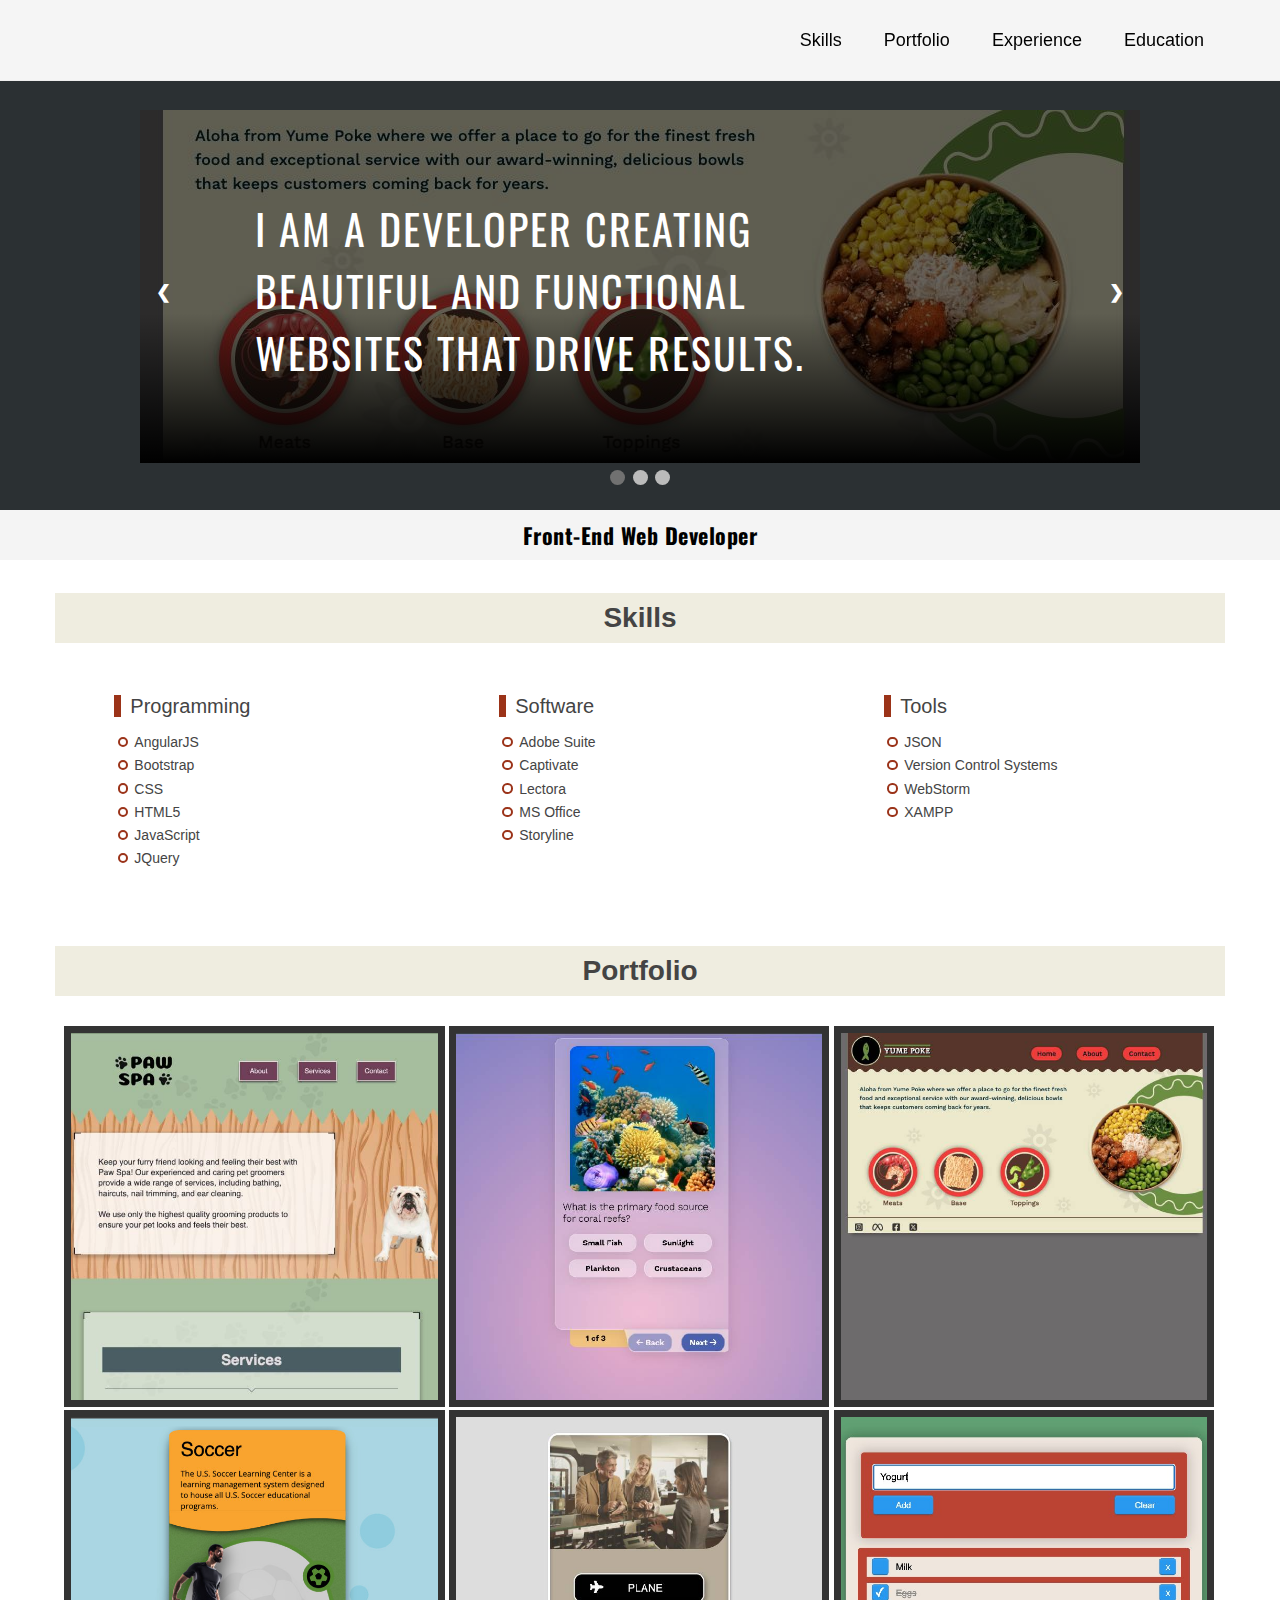
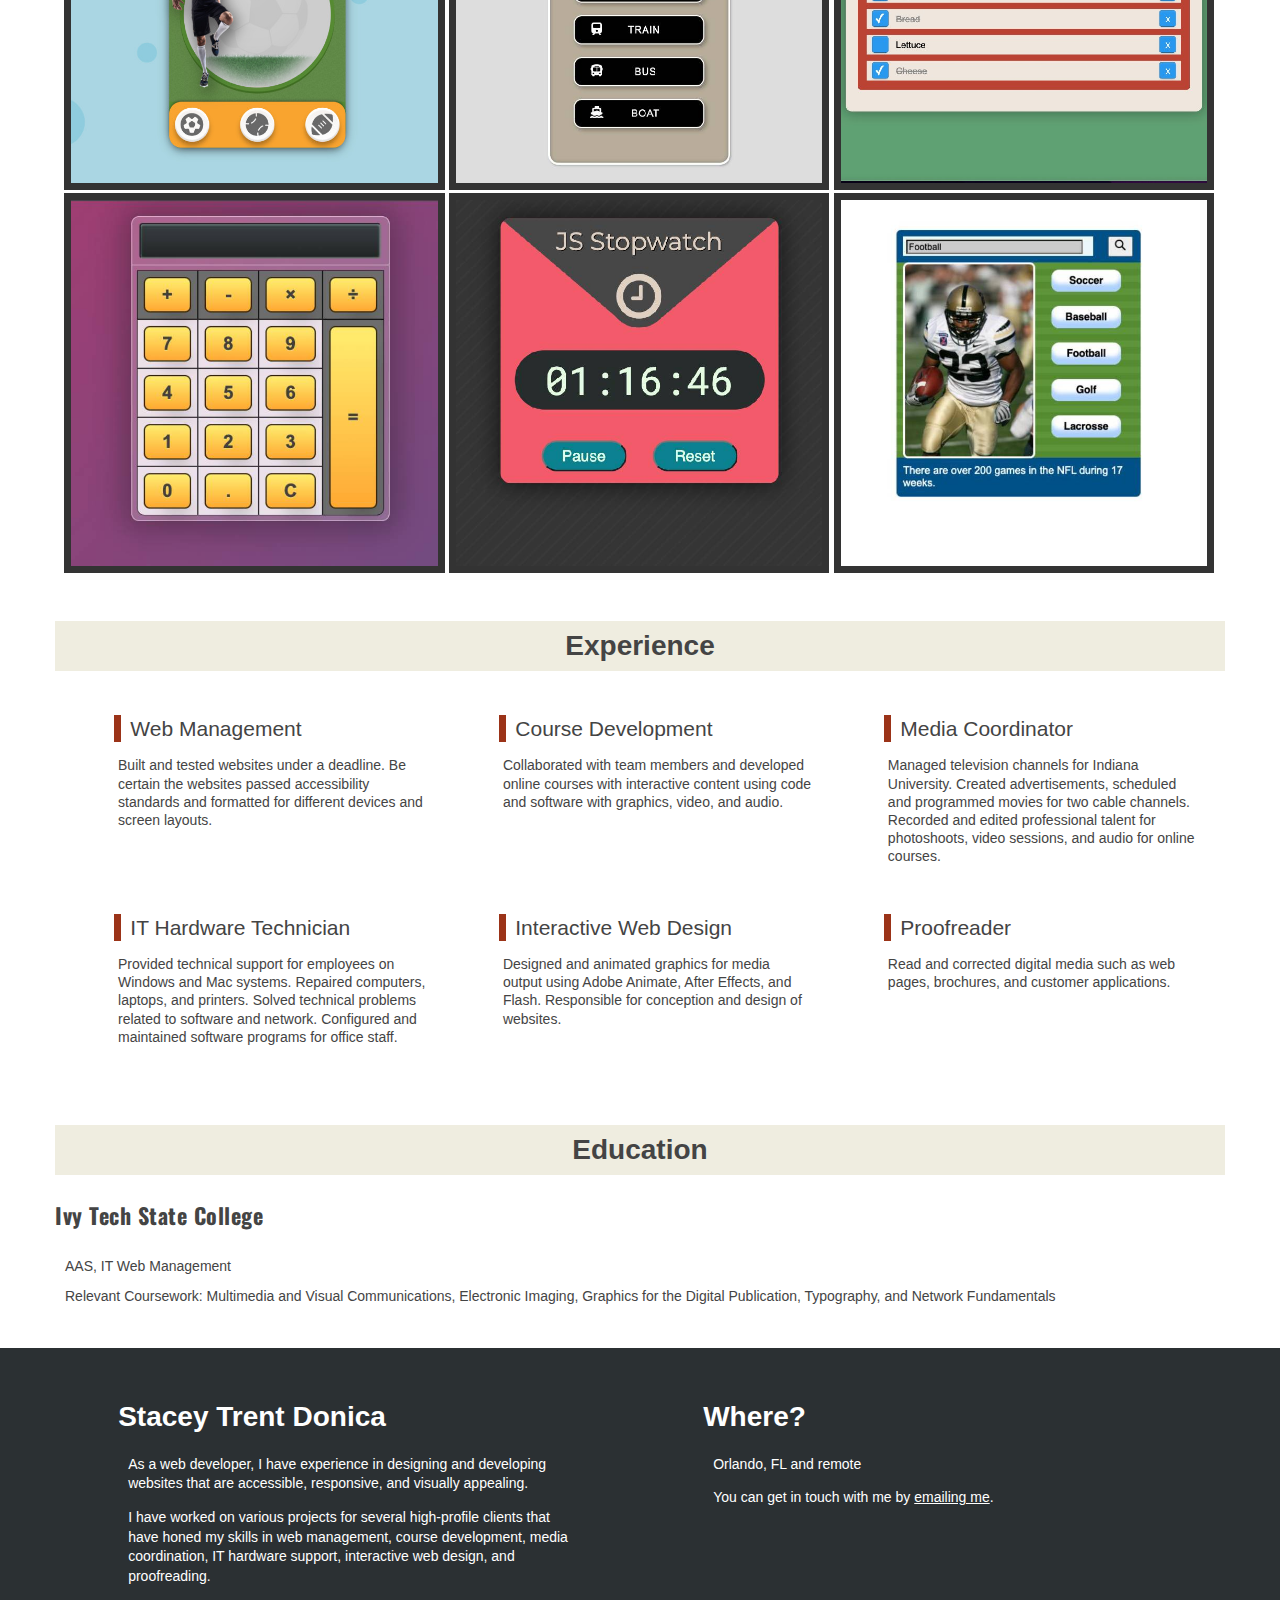
==== commit 9016a4b4: "Change punctuation" ====
--- a/index.htm
+++ b/index.htm
@@ -182,7 +182,7 @@
   <div class="container">
       <h1 class="solid-background">Education</h1>
       <h2 class="reset">Ivy Tech State College</h2>
-      <p>A.A.S., IT Web Management</p>
+      <p>AAS, IT Web Management</p>
       <p>Relevant Coursework:  Multimedia and Visual Communications, Electronic Imaging, Graphics for the Digital Publication, Typography, and Network Fundamentals</p>
   </div>
 </div>
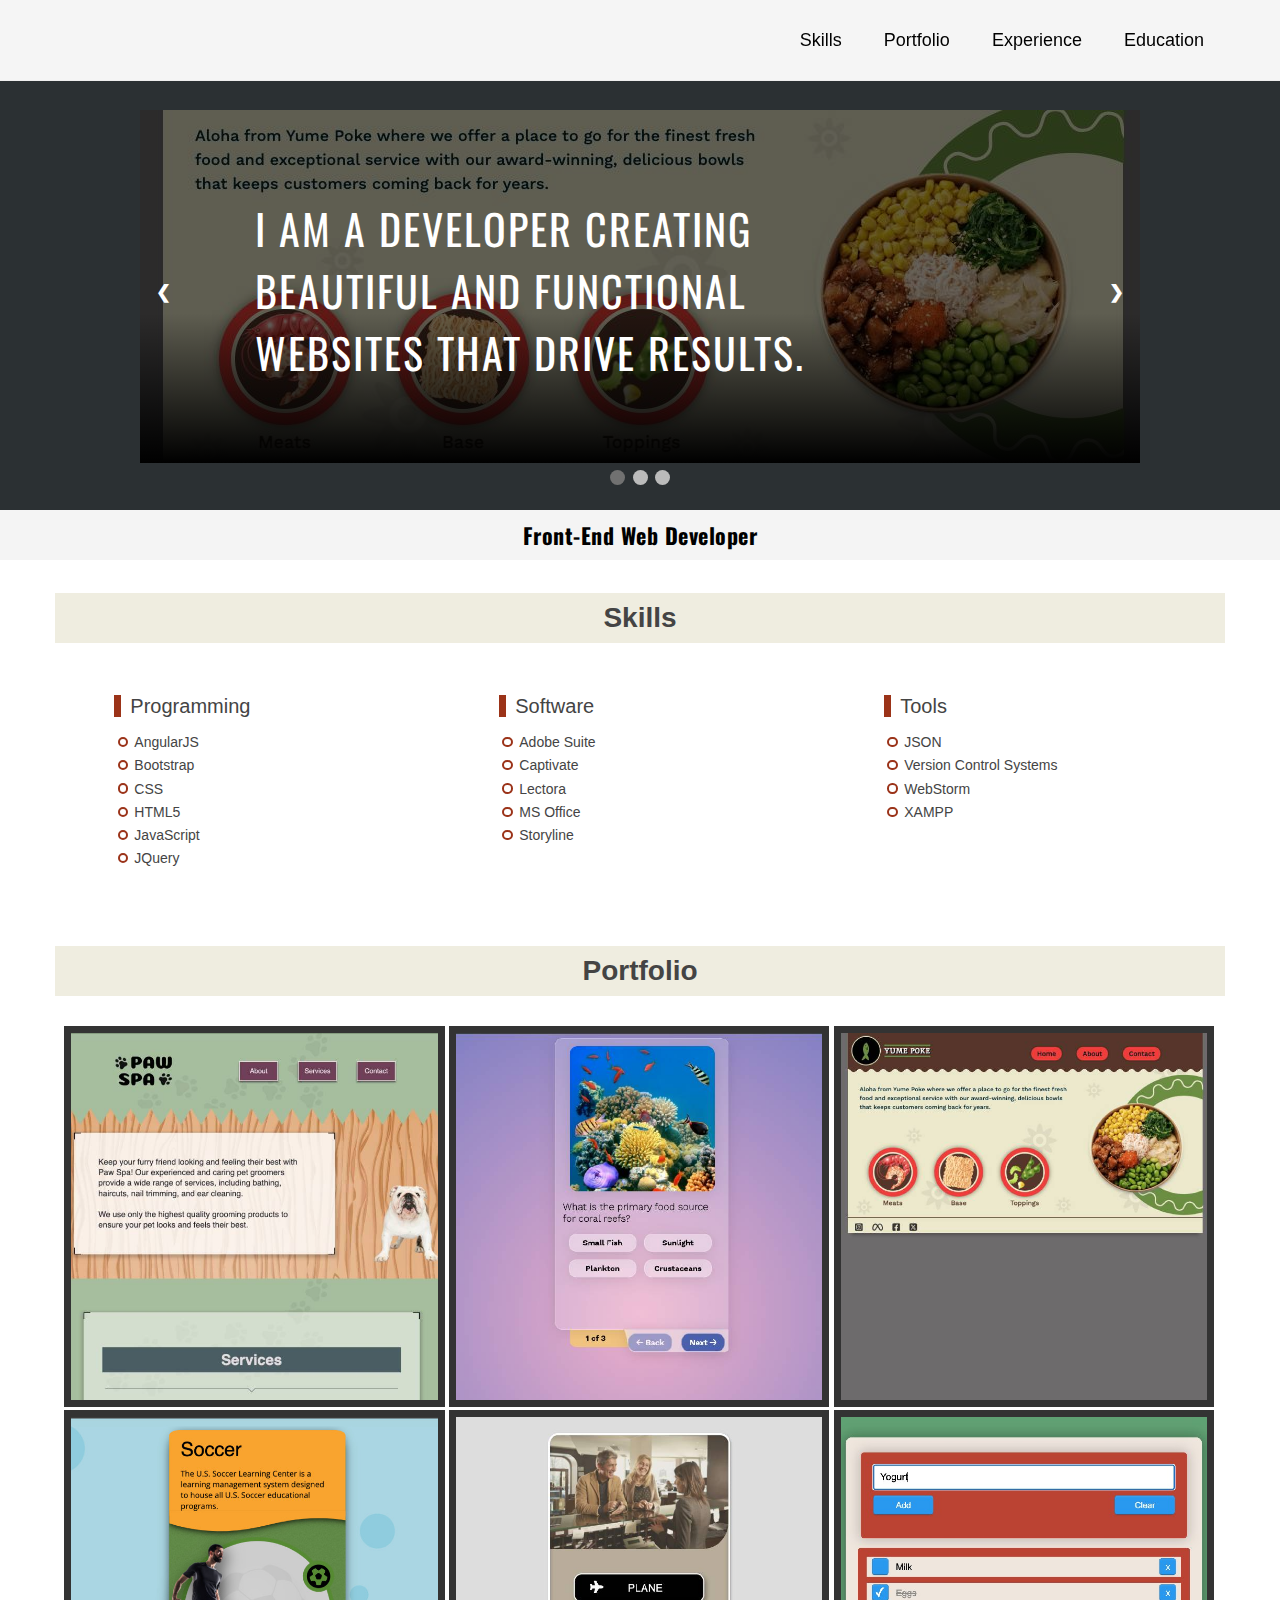
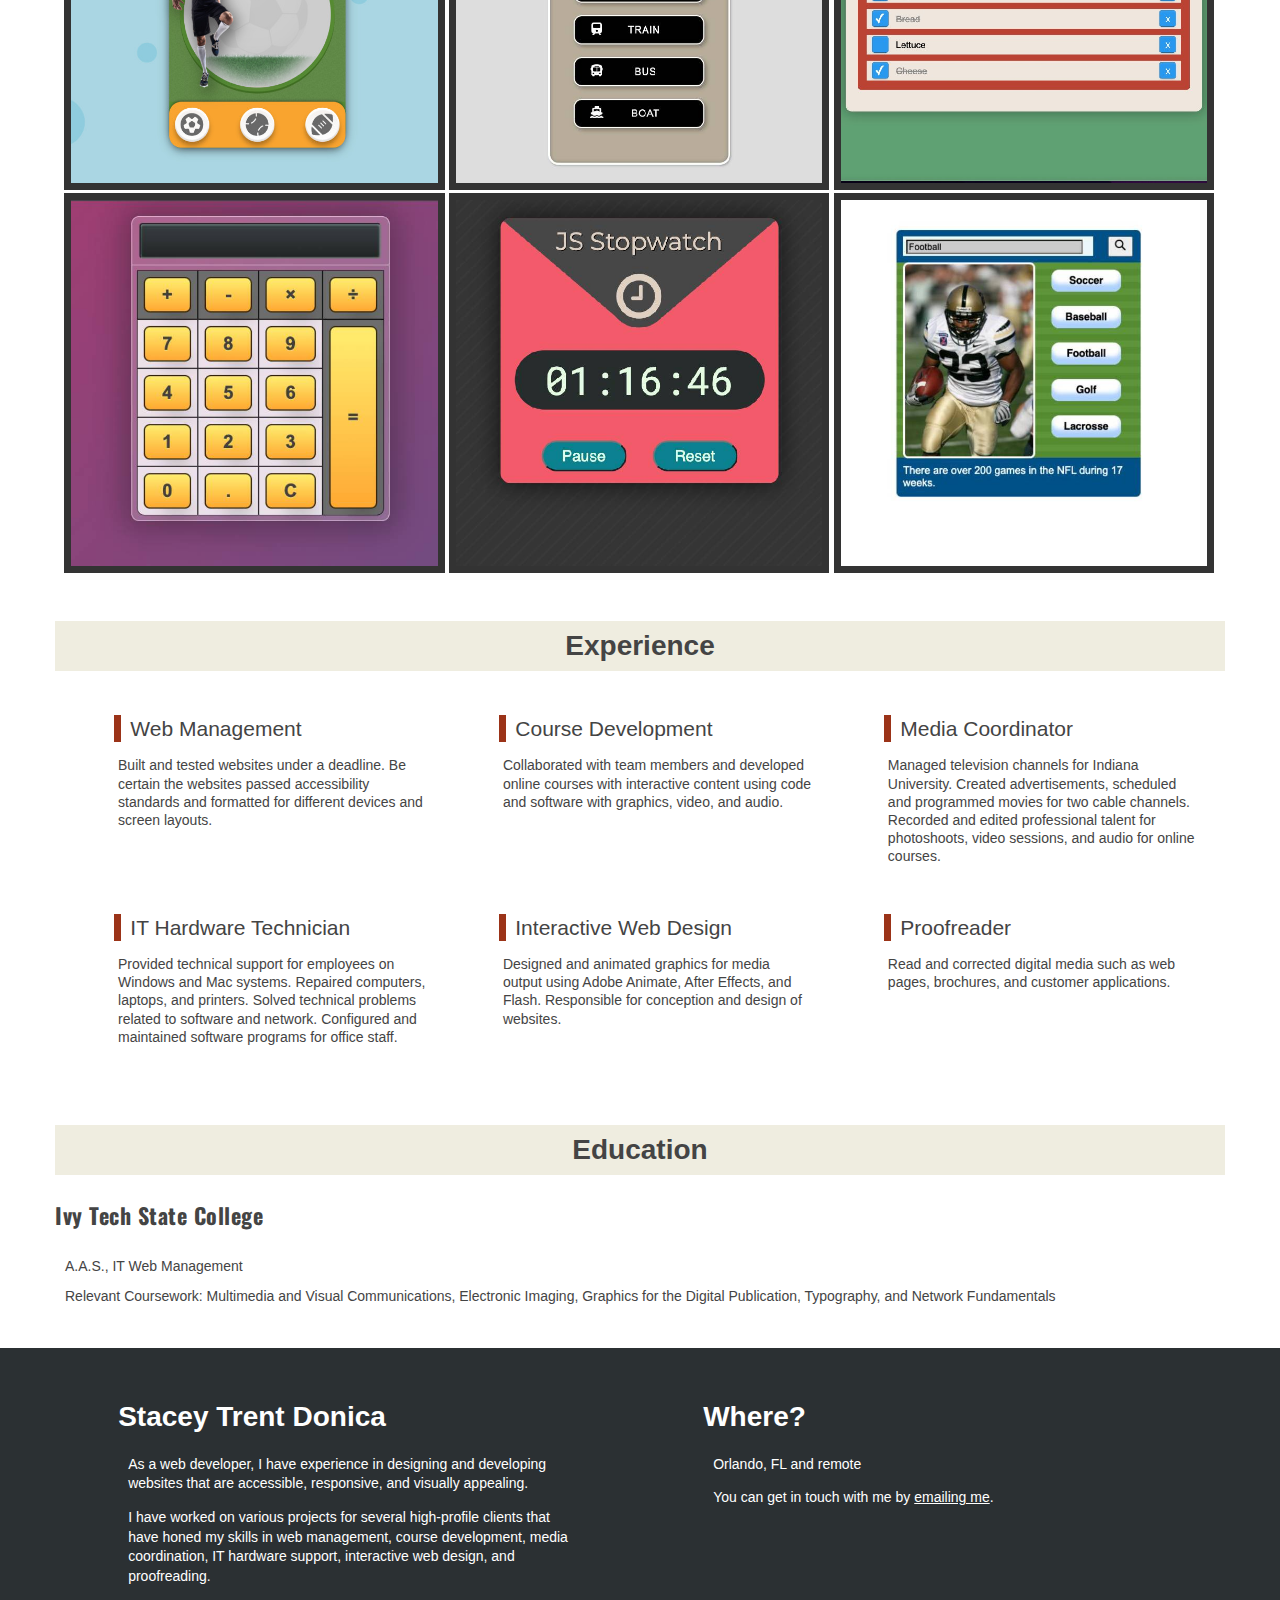
==== commit a4fabf6a: "Update index.htm" ====
--- a/index.htm
+++ b/index.htm
@@ -182,7 +182,7 @@
   <div class="container">
       <h1 class="solid-background">Education</h1>
       <h2 class="reset">Ivy Tech State College</h2>
-      <p>AAS, IT Web Management</p>
+      <p>A.A.S., IT Web Management</p>
       <p>Relevant Coursework:  Multimedia and Visual Communications, Electronic Imaging, Graphics for the Digital Publication, Typography, and Network Fundamentals</p>
   </div>
 </div>
